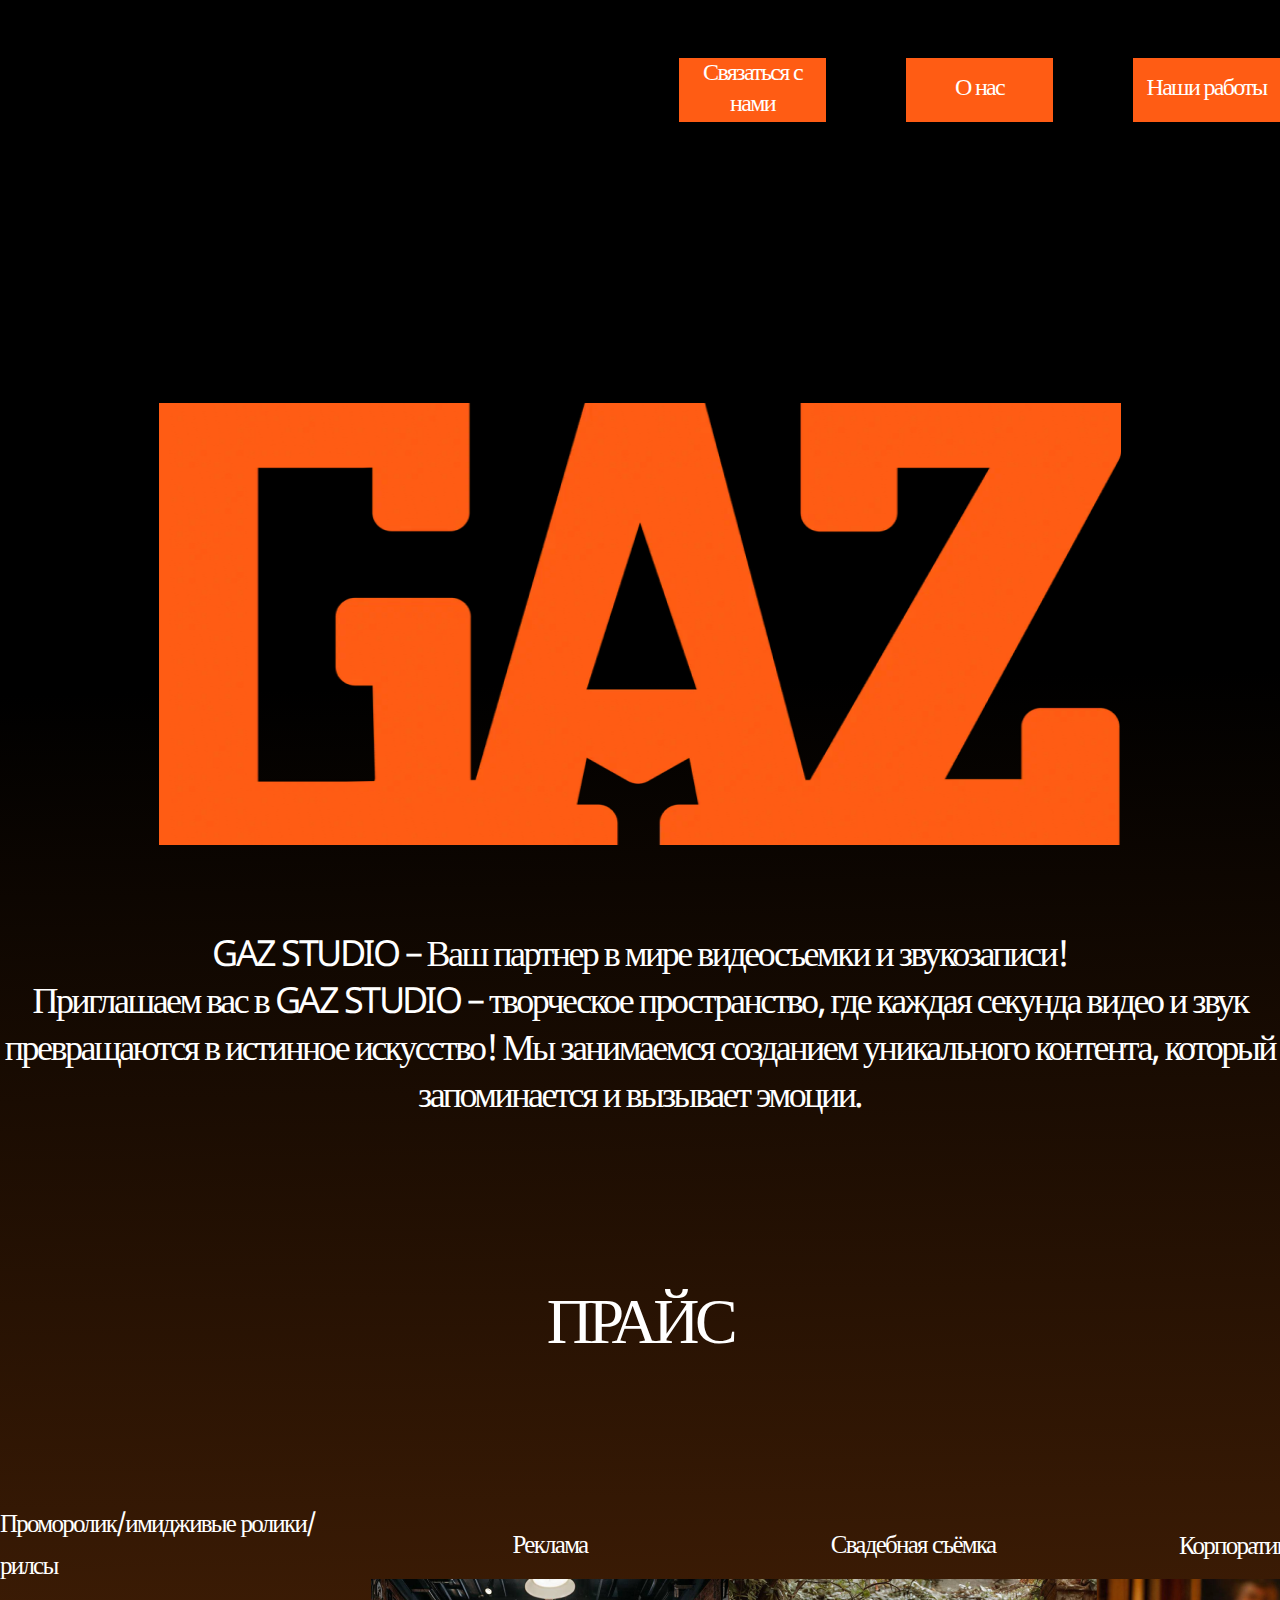
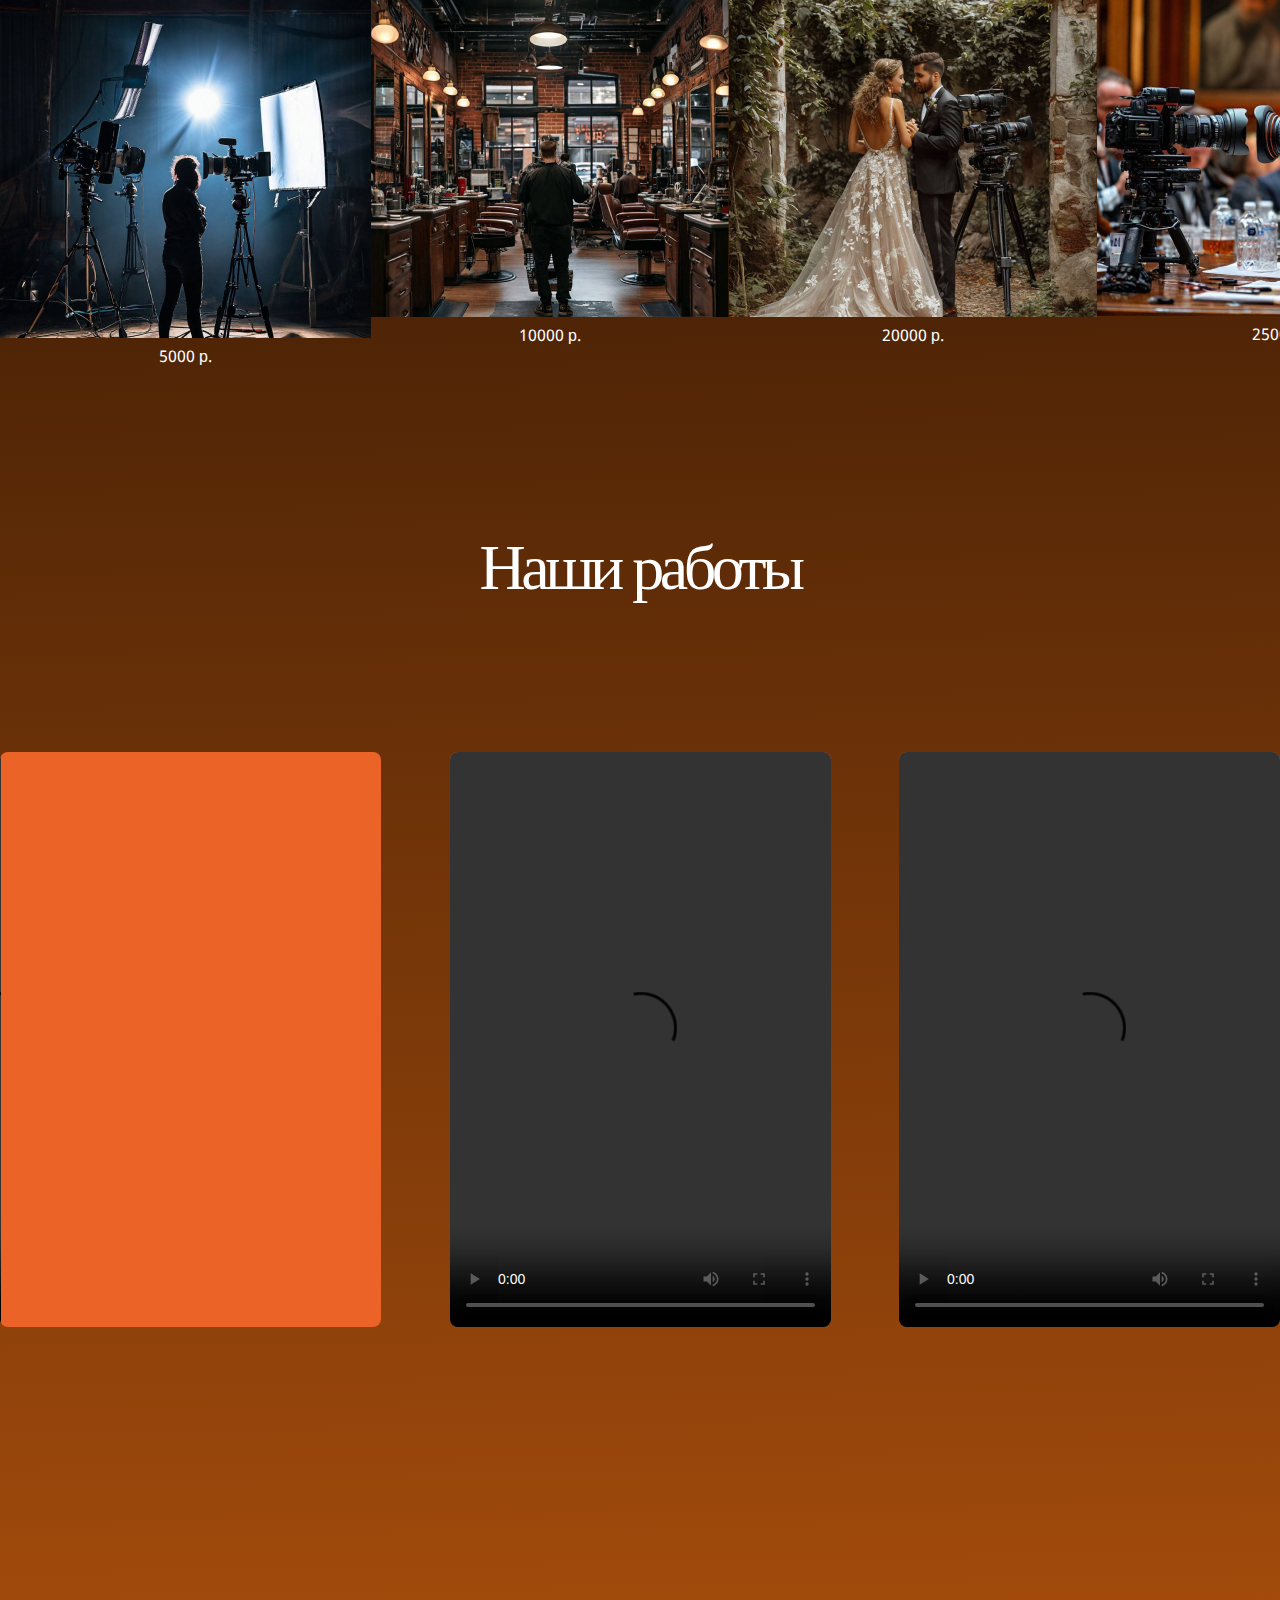
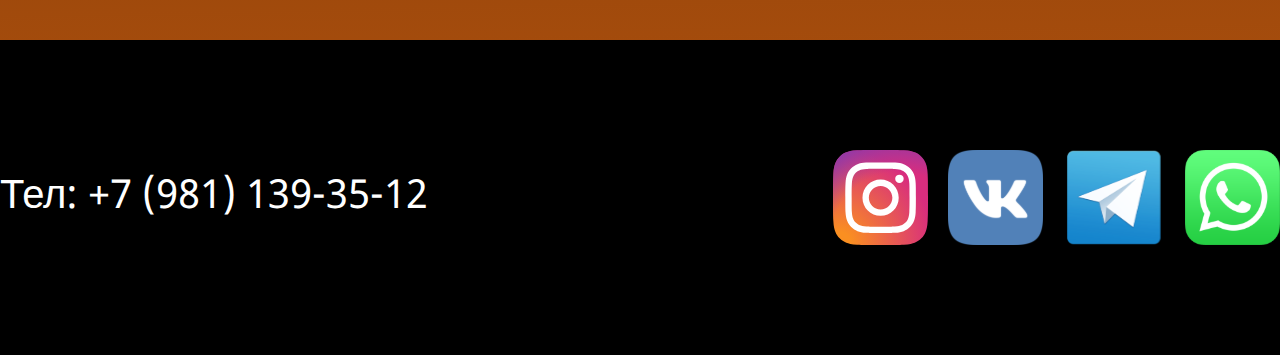
==== index.html @ 643e72e3 "addy" ====
<!DOCTYPE html>
<html lang="ru">
<head>
    <meta charset="UTF-8">
    <meta name="viewport" content="width=device-width, initial-scale=1.0">
    <link rel="stylesheet" href="style.css">
    <title>GAZ STUDIO</title>
</head>
<body>
    <header class="header">
        <div class="header-container">
            <ul class="header-list">
                <li class="header-list-item"><a class="header-list-item-link"  href="#contact">Связаться
                    с нами</a>
                </li>
                <li class="header-list-item"><a  class="header-list-item-link"  href="about.html">О нас</a>
                </li>
                <li class="header-list-item"><a   class="header-list-item-link" href="#our-works">Наши работы</a>
                </li>
                    
            </ul>
            
                    <div class="header-hero">
                        <img class="logo" src="image/logo.png" alt="logo">
                    </div>
                    <div class="header-hero-text">
                        <p>GAZ STUDIO – Ваш партнер в мире видеосъемки и звукозаписи! <br>
                            Приглашаем вас в GAZ STUDIO – творческое пространство, где каждая секунда видео и звук превращаются в истинное искусство! Мы занимаемся созданием уникального контента, который запоминается и вызывает эмоции.</p>
                    </div>
                  
                
            
        </div>
    </header>

    <main class="main">
        <section class="section-price">
                <div class="container">
                <div class="section-heading">ПРАЙС</div>
                <ul class="price-list">
                    <li class="price-item">
                       <a href="">
                        <div class="price-desc">
                            <p>Проморолик/имидживые ролики/рилсы</p>
                        </div>
                        <img class="price-logo" src="image/pricefirst.png" alt="">
                        <div class="price-price">5000 р.</div>
                       </a>
                    </li>
                    <li class="price-item">
                       <a href="">
                        <div class="price-desc">
                            <p>Реклама

                            </p>
                        </div>
                        <img class="price-logo" src="image/image 3.png" alt="">
                        <div class="price-price">10000 р.</div>
                       </a>
                    </li>
                    <li class="price-item">
                        <a href="">
                            <div class="price-desc">
                                <p>Свадебная съёмка</p>
                            </div>
                            <img class="price-logo" src="image/image 4.png" alt="">
                            <div class="price-price">20000 р.</div>
                        </a>
                    </li>
                    <li class="price-item">
                      <a class="price-item-link" href="">
                        <div class="price-desc">
                            <p>Корпоративная съёмка</p>
                        </div>
                        <img class="price-logo" src="image/image 5.png" alt="">
                        <div class="price-price">25000 р.</div>
                      </a>
                    </li>
                </ul>
            </div>
     </section>
     <section id="our-works" class="section-works">
        <div class="container">
            <div class="section-heading">
                Наши работы
            </div>
            <ul class="videos-list">
                <li class="videos-item">
                     <video 
           
           controls="controls">
        <source class="t" src="videos/IMG_1974.MP4"

                type="video/mp4" />
                </li>
                <li class="videos-item">
                     <video width="500px" 
           height="400px" 
           controls="controls">
        <source src="videos/IMG_6951.mp4"

                type="video/mp4" />
                </li>
                <li class="videos-item">
                     <video width="500px" 
           height="400px" 
           controls="controls">
        <source src=
"videos/IMG_9829.mp4" 
                type="video/mp4" />
                </li>
             
             
            </ul>
        </div>
     </section>
    </main>
    
    <footer id="contact" class="footer">
        <div class="container">
            <ul class="footer-list">
                <li class="footer-item number">
                    <a  href="Тел: +7 (981) 139-35-12">Тел: +7 (981) 139-35-12</a>
                    
                </li>
                <li class="footer-item socials">
                  <a  href="#">
                    <img class="insta" src="image/socials/socials-insta.svg" alt="">
                </a>
               </li>
               <li class="footer-item socials">
                <a href="#">
                  <img src="image/socials/socials-vk.svg" alt="">
              </a>
             </li>
             <li class="footer-item socials">
                <a href="#">
                  <img src="image/socials/socials-tg.svg" alt="">
              </a>
             </li>
             <li class="footer-item socials">
                <a href="#">
                  <img src="image/socials/socials-whatsup.svg" alt="">
              </a>
             </li>
            </ul>
        </div>
    </footer>
</body>
</html>
---- style.css ----
@font-face {
    font-family:'Noto Sans Devanagari' ;
    src: url(/fonts/NotoSansDevanagari-Regular.ttf);
}



*{
    margin: 0;
    padding: 0;
    box-sizing: border-box;
}

body{background: linear-gradient(178.92deg, #000000 19.40%, #FE7513 130.49%);
    background-size: cover ;
    background-repeat: no-repeat;
    font-family: 'Noto Sans Devanagari',sans-serif ;
}

.container{
    max-width: 1838px;
    margin: 0 auto;
}

.header-container{
    
    max-width: 1838px;
    margin: 0 auto;
  
    
}

ul,li,a{
    list-style: none;
    text-decoration: none;
    color: white;
}

.header-list{
    display: flex;
    justify-content: end;
    
    

    
}

img{
    display: block;
}

.header{
    
    
  
    
    
    
}

.header-hero{
    margin-top: 223px;
}

.header-list-item-link {
    color:white;
    
    
}

.header-list-item:hover{
    background: #a73c0e;
}

.header-list-item{
   
    margin: 58px 0;
    background: #FF5C14;
  height: 64px;
    font-family: Noto Sans Devanagari;
font-size: 24px;
font-weight: 400;
line-height: 31.3px;
letter-spacing: -0.07em;
text-align: center;
width: 147px;

align-items: center;
display: flex;
justify-content: center;


}

.header-list-item:not(:last-child){
    margin-right: 80px;
}

.logo{
    width: 962px;height: 442px;
}

.header-hero{
    display: flex;justify-content: center;
}

.header-hero-text{
    margin-top: 90px;
    font-family: Noto Sans Devanagari;
font-size: 36px;
font-weight: 400;
line-height: 46.94px;
letter-spacing: -0.07em;
text-align: center;
color: white;

}

.section-heading{
    padding-top: 163px;
    color: white;
    display: flex;justify-content: center;
    font-family: Noto Sans Devanagari;
font-size: 64px;
font-weight: 400;
line-height: 83.46px;
letter-spacing: -0.07em;
text-align: center;
margin-bottom: 239px;

}

.section-price{
   
    color: white;
  
}


.price-item{
    align-items: center;
    

    
  
}

.price-price{
display: flex;
justify-content: center;

margin-top: 10px;
}
.price-desc{
    font-family: Noto Sans Devanagari;
    font-size: 25px;
    font-weight: 400;
    line-height: 41.73px;
    letter-spacing: -0.07em;
  display: flex;
  padding-bottom: 10px;
justify-content: center;


}

.price-img{
    width: 371px;
    height: 338px;
    
}

.price-list{
   display: flex;
   justify-content: space-between;
   align-items: center;
}

.price-item-link:not(:last-child){
    margin-right: 10px;
}


.videos-list{
    display: flex;
    justify-content: space-between;
    margin-bottom: 163px;
    flex-wrap: wrap;
}

video{
  margin-bottom: 150px;
    
   
    align-items: center;
    justify-content: center;
    display: flex;
}

.footer{
    background: #000;
    height: 315px;
   
    
    
    
   
   
}



.footer-list{
    display: flex;
    align-items: center;

padding-top: 110px;

   
    
    
}

.number{
    margin-right: auto;
    font-size: 40px;
}

.socials{
  
    align-items: center;
    
    display: flex;
}

.socials:not(:last-child){
    margin-right: 20px;
}

.insta{
    width: 95px;
    height: 95px;
} 


.section-about{
   color: white;
   
   display: flex; 
}

video{
    width: 381px;
    height: 575px;
    background: #ec6328;
    border-radius: 8px;
    object-fit: cover;
   
}

.section-heading{
    margin-bottom: 137px;
}

.about-text{
    font-size: 40px;
    max-width: 645px;
    margin-right: 150px;
}

.section-img{
   
   display: flex;
   flex-wrap: wrap;
    
    
    
}

.si{
    display: flex;
    width: 347px;
    margin-right: 15px;
    margin-bottom: 30px;
}

.section-about-us{
    
}

.logo-center{
    display: flex;
    justify-content: center;
    margin-top: 157px;
    margin-bottom: 190px;
}

.logo-center img{
    width: 346px;
    height: 151px;
}

    


/* .about-column p{
    width: 645px;
 
font-size: 40px;
font-weight: 400;
line-height: 46.08px;
display: flex;
margin-right: 90px;


}

.about-column{
    display: flex;
}

.about-img{

    display: flex;
    justify-content: center;
}

 .logo-outro{
    
    width: 346px;
    height: 151px;
} 

.about-works{
    display: flex;
    flex-wrap: wrap;
}

.work-img{
    width: 347px;
    height: 505px;
    margin-right: 10px;
} */
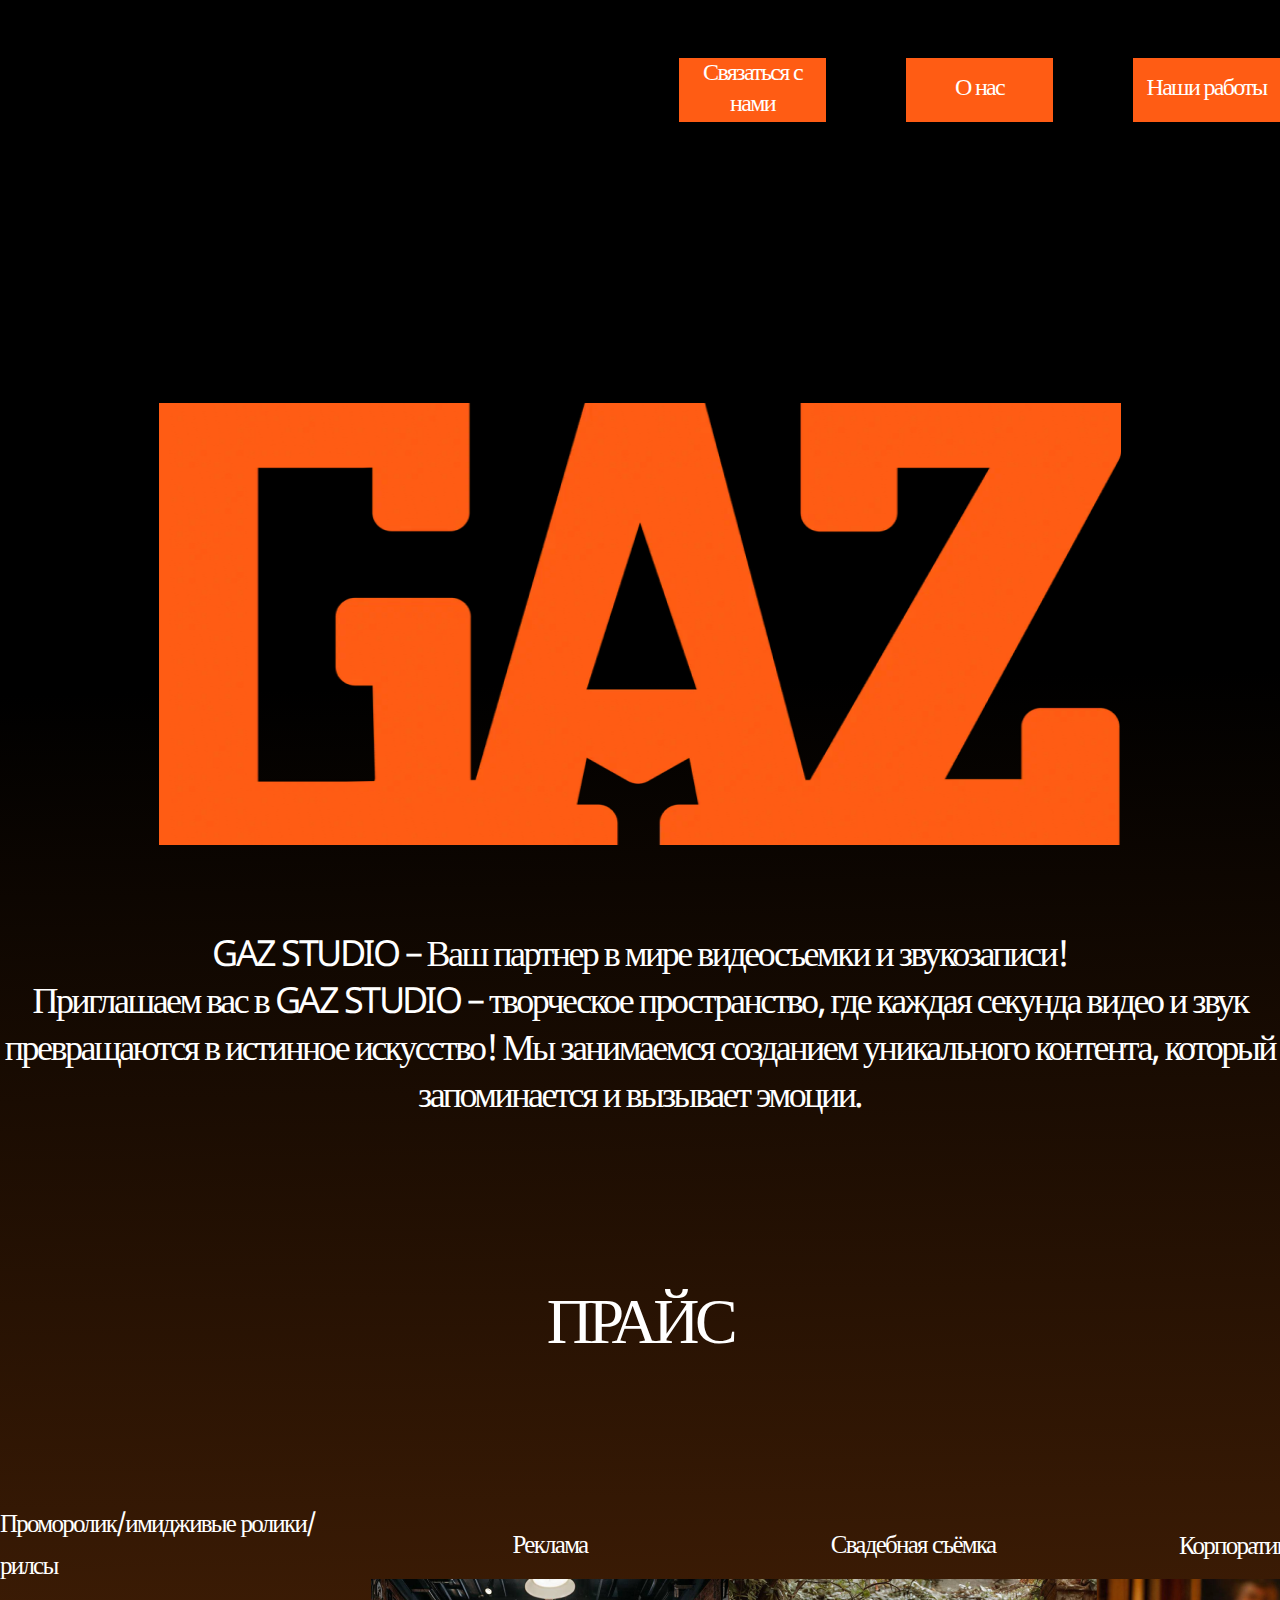
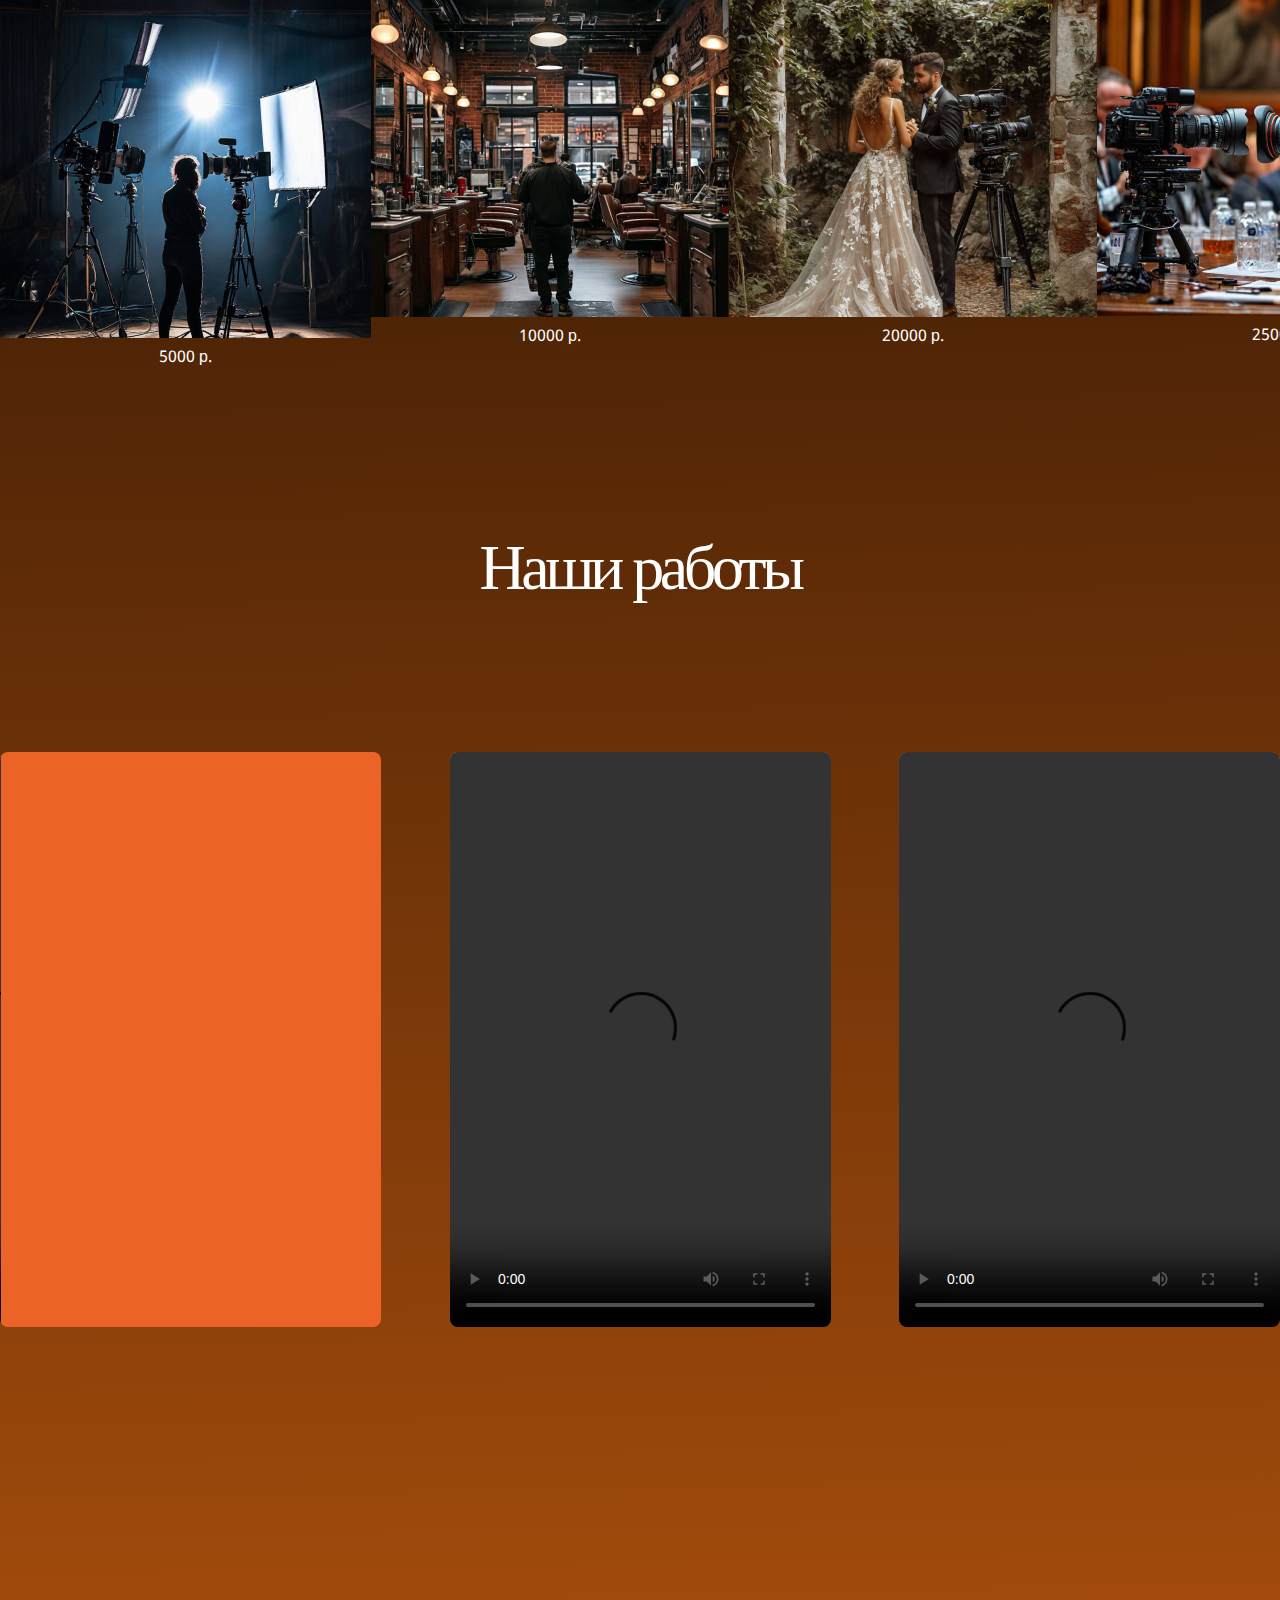
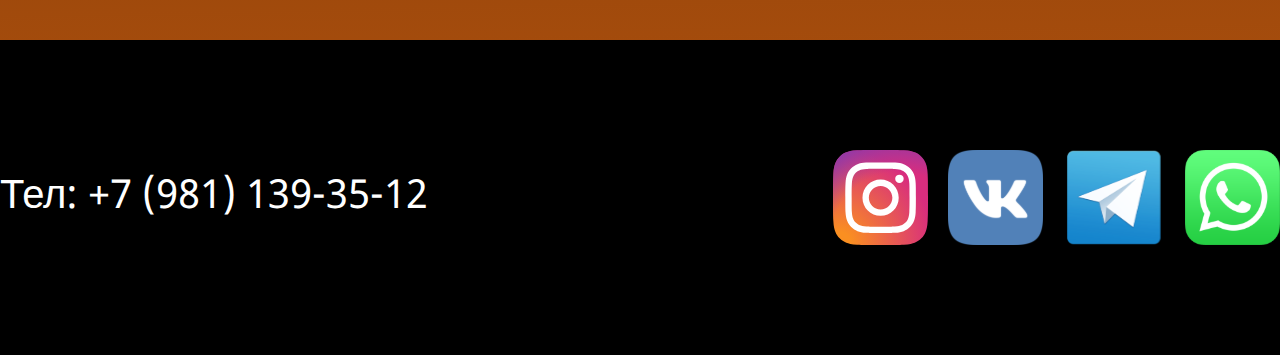
==== commit e4f34dc2: "adtrfd" ====
--- a/index.html
+++ b/index.html
@@ -124,17 +124,17 @@
                     
                 </li>
                 <li class="footer-item socials">
-                  <a  href="#">
+                  <a  href="https://www.instagram.com/reel/C6bmLRVulYT/?igsh=MWFjM2R2YmJzY2xibg==">
                     <img class="insta" src="image/socials/socials-insta.svg" alt="">
                 </a>
                </li>
                <li class="footer-item socials">
-                <a href="#">
+                <a href="https://vk.com/gaz_brand ">
                   <img src="image/socials/socials-vk.svg" alt="">
               </a>
              </li>
              <li class="footer-item socials">
-                <a href="#">
+                <a href="https://t.me/gaz_ruspb">
                   <img src="image/socials/socials-tg.svg" alt="">
               </a>
              </li>
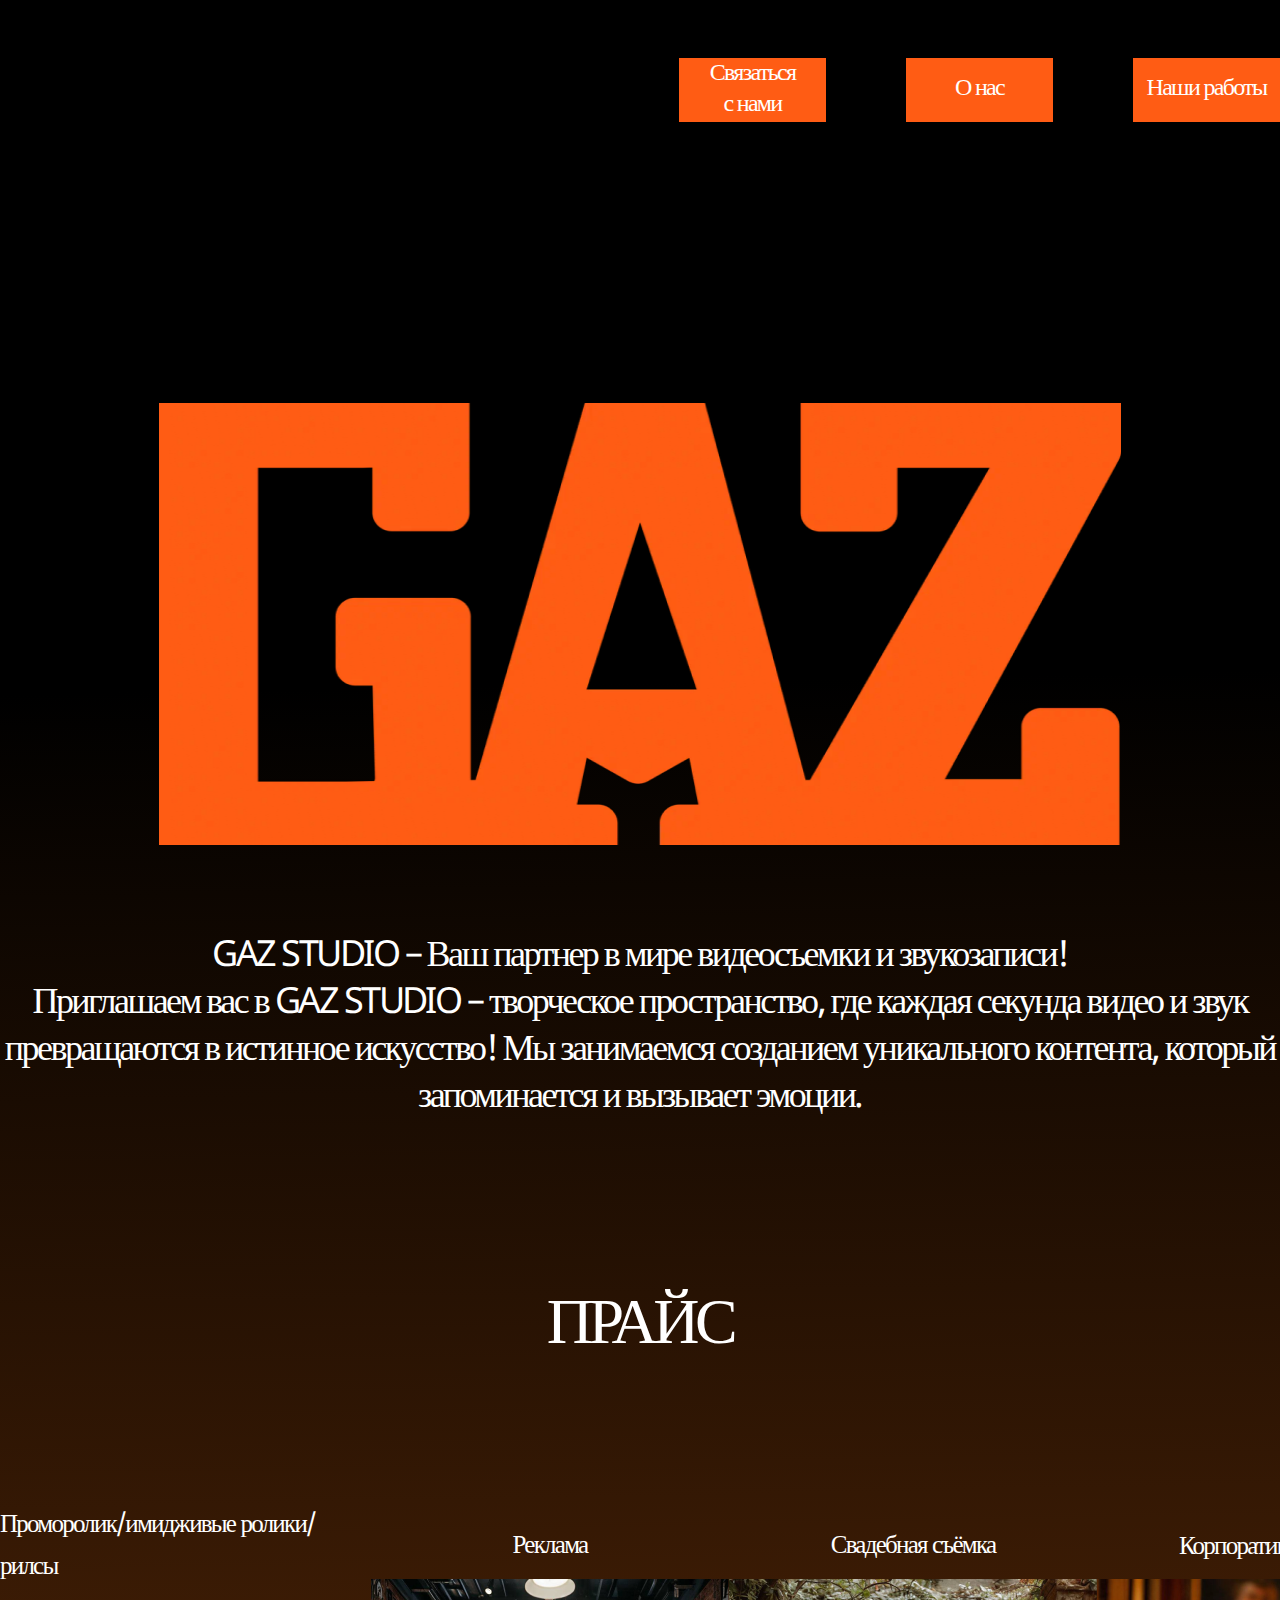
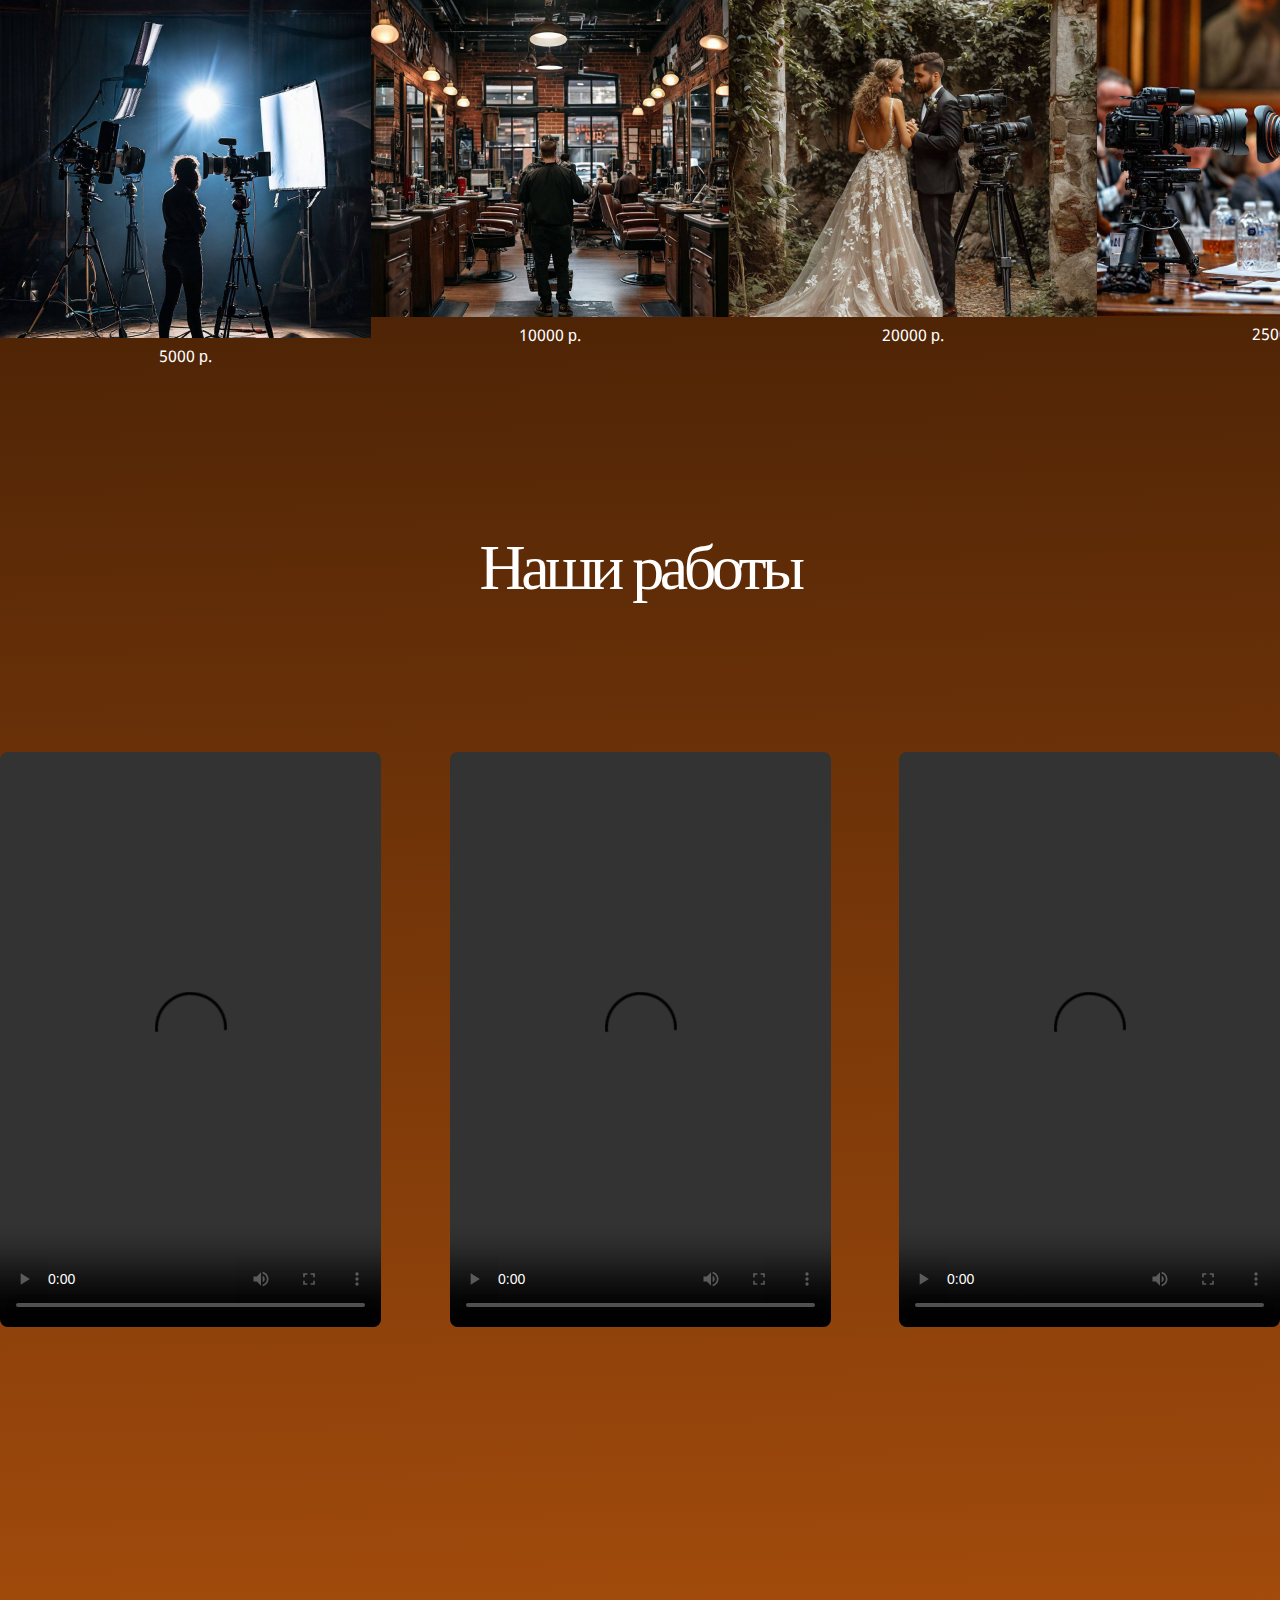
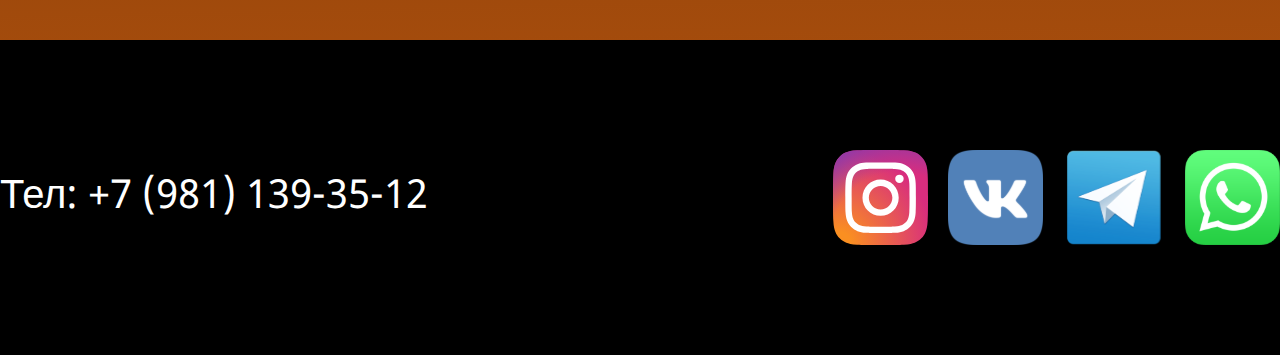
==== commit c18c00be: "add modile" ====
--- a/index.html
+++ b/index.html
@@ -10,7 +10,7 @@
     <header class="header">
         <div class="header-container">
             <ul class="header-list">
-                <li class="header-list-item"><a class="header-list-item-link"  href="#contact">Связаться
+                <li class="header-list-item"><a class="header-list-item-link"  href="#contact">Связаться <br>
                     с нами</a>
                 </li>
                 <li class="header-list-item"><a  class="header-list-item-link"  href="about.html">О нас</a>
--- a/style.css
+++ b/style.css
@@ -1,346 +1,356 @@
-@font-face {
-    font-family:'Noto Sans Devanagari' ;
-    src: url(/fonts/NotoSansDevanagari-Regular.ttf);
-}
-
-
-
-*{
-    margin: 0;
-    padding: 0;
-    box-sizing: border-box;
-}
-
-body{background: linear-gradient(178.92deg, #000000 19.40%, #FE7513 130.49%);
-    background-size: cover ;
-    background-repeat: no-repeat;
-    font-family: 'Noto Sans Devanagari',sans-serif ;
-}
-
-.container{
-    max-width: 1838px;
-    margin: 0 auto;
-}
-
-.header-container{
-    
-    max-width: 1838px;
-    margin: 0 auto;
-  
-    
-}
-
-ul,li,a{
-    list-style: none;
-    text-decoration: none;
-    color: white;
-}
-
-.header-list{
-    display: flex;
-    justify-content: end;
-    
-    
-
-    
-}
-
-img{
-    display: block;
-}
-
-.header{
-    
-    
-  
-    
-    
-    
-}
-
-.header-hero{
-    margin-top: 223px;
-}
-
-.header-list-item-link {
-    color:white;
-    
-    
-}
-
-.header-list-item:hover{
-    background: #a73c0e;
-}
-
-.header-list-item{
-   
-    margin: 58px 0;
-    background: #FF5C14;
-  height: 64px;
-    font-family: Noto Sans Devanagari;
-font-size: 24px;
-font-weight: 400;
-line-height: 31.3px;
-letter-spacing: -0.07em;
-text-align: center;
-width: 147px;
-
-align-items: center;
-display: flex;
-justify-content: center;
-
-
-}
-
-.header-list-item:not(:last-child){
-    margin-right: 80px;
-}
-
-.logo{
-    width: 962px;height: 442px;
-}
-
-.header-hero{
-    display: flex;justify-content: center;
-}
-
-.header-hero-text{
-    margin-top: 90px;
-    font-family: Noto Sans Devanagari;
-font-size: 36px;
-font-weight: 400;
-line-height: 46.94px;
-letter-spacing: -0.07em;
-text-align: center;
-color: white;
-
-}
-
-.section-heading{
-    padding-top: 163px;
-    color: white;
-    display: flex;justify-content: center;
-    font-family: Noto Sans Devanagari;
-font-size: 64px;
-font-weight: 400;
-line-height: 83.46px;
-letter-spacing: -0.07em;
-text-align: center;
-margin-bottom: 239px;
-
-}
-
-.section-price{
-   
-    color: white;
-  
-}
-
-
-.price-item{
-    align-items: center;
-    
-
-    
-  
-}
-
-.price-price{
-display: flex;
-justify-content: center;
-
-margin-top: 10px;
-}
-.price-desc{
-    font-family: Noto Sans Devanagari;
-    font-size: 25px;
-    font-weight: 400;
-    line-height: 41.73px;
-    letter-spacing: -0.07em;
-  display: flex;
-  padding-bottom: 10px;
-justify-content: center;
-
-
-}
-
-.price-img{
-    width: 371px;
-    height: 338px;
-    
-}
-
-.price-list{
-   display: flex;
-   justify-content: space-between;
-   align-items: center;
-}
-
-.price-item-link:not(:last-child){
-    margin-right: 10px;
-}
-
-
-.videos-list{
-    display: flex;
-    justify-content: space-between;
-    margin-bottom: 163px;
-    flex-wrap: wrap;
-}
-
-video{
-  margin-bottom: 150px;
-    
-   
-    align-items: center;
-    justify-content: center;
-    display: flex;
-}
-
-.footer{
-    background: #000;
-    height: 315px;
-   
-    
-    
-    
-   
-   
-}
-
-
-
-.footer-list{
-    display: flex;
-    align-items: center;
-
-padding-top: 110px;
-
-   
-    
-    
-}
-
-.number{
-    margin-right: auto;
-    font-size: 40px;
-}
-
-.socials{
-  
-    align-items: center;
-    
-    display: flex;
-}
-
-.socials:not(:last-child){
-    margin-right: 20px;
-}
-
-.insta{
-    width: 95px;
-    height: 95px;
-} 
-
-
-.section-about{
-   color: white;
-   
-   display: flex; 
-}
-
-video{
-    width: 381px;
-    height: 575px;
-    background: #ec6328;
-    border-radius: 8px;
-    object-fit: cover;
-   
-}
-
-.section-heading{
-    margin-bottom: 137px;
-}
-
-.about-text{
-    font-size: 40px;
-    max-width: 645px;
-    margin-right: 150px;
-}
-
-.section-img{
-   
-   display: flex;
-   flex-wrap: wrap;
-    
-    
-    
-}
-
-.si{
-    display: flex;
-    width: 347px;
-    margin-right: 15px;
-    margin-bottom: 30px;
-}
-
-.section-about-us{
-    
-}
-
-.logo-center{
-    display: flex;
-    justify-content: center;
-    margin-top: 157px;
-    margin-bottom: 190px;
-}
-
-.logo-center img{
-    width: 346px;
-    height: 151px;
-}
-
-    
-
-
-/* .about-column p{
-    width: 645px;
- 
-font-size: 40px;
-font-weight: 400;
-line-height: 46.08px;
-display: flex;
-margin-right: 90px;
-
-
-}
-
-.about-column{
-    display: flex;
-}
-
-.about-img{
-
-    display: flex;
-    justify-content: center;
-}
-
- .logo-outro{
-    
-    width: 346px;
-    height: 151px;
-} 
-
-.about-works{
-    display: flex;
-    flex-wrap: wrap;
-}
-
-.work-img{
-    width: 347px;
-    height: 505px;
-    margin-right: 10px;
-} */
-
-
-
+@font-face {
+    font-family:'Noto Sans Devanagari' ;
+    src: url(/fonts/NotoSansDevanagari-Regular.ttf);
+}
+
+
+
+*{
+    margin: 0;
+    padding: 0;
+    box-sizing: border-box;
+}
+
+body{background: linear-gradient(178.92deg, #000000 19.40%, #FE7513 130.49%);
+    background-size: cover ;
+    background-repeat: no-repeat;
+    font-family: 'Noto Sans Devanagari',sans-serif ;
+}
+
+.container{
+    max-width: 1838px;
+    margin: 0 auto;
+}
+
+.header-container{
+    
+    max-width: 1838px;
+    margin: 0 auto;
+  
+    
+}
+
+ul,li,a{
+    list-style: none;
+    text-decoration: none;
+    color: white;
+}
+
+.header-list{
+    display: flex;
+    justify-content: end;
+    
+    
+
+    
+}
+
+img{
+    display: block;
+}
+
+.header{
+    
+    
+  
+    
+    
+    
+}
+
+.header-hero{
+    margin-top: 223px;
+}
+
+.header-list-item-link {
+    color:white;
+    
+    
+}
+
+.header-list-item:hover{
+    background: #a73c0e;
+}
+
+.header-list-item{
+   
+    margin: 58px 0;
+    background: #FF5C14;
+  height: 64px;
+    font-family: Noto Sans Devanagari;
+font-size: 24px;
+font-weight: 400;
+line-height: 31.3px;
+letter-spacing: -0.07em;
+text-align: center;
+width: 147px;
+
+align-items: center;
+display: flex;
+justify-content: center;
+
+
+}
+
+.header-list-item:not(:last-child){
+    margin-right: 80px;
+}
+
+.logo{
+    width: 962px;height: 442px;
+}
+
+.header-hero{
+    display: flex;justify-content: center;
+}
+
+.header-hero-text{
+    margin-top: 90px;
+    font-family: Noto Sans Devanagari;
+font-size: 36px;
+font-weight: 400;
+line-height: 46.94px;
+letter-spacing: -0.07em;
+text-align: center;
+color: white;
+
+}
+
+.section-heading{
+    padding-top: 163px;
+    color: white;
+    display: flex;justify-content: center;
+    font-family: Noto Sans Devanagari;
+font-size: 64px;
+font-weight: 400;
+line-height: 83.46px;
+letter-spacing: -0.07em;
+text-align: center;
+margin-bottom: 239px;
+
+}
+
+.section-price{
+   
+    color: white;
+  
+}
+
+
+.price-item{
+    align-items: center;
+    
+
+    
+  
+}
+
+.price-price{
+display: flex;
+justify-content: center;
+
+margin-top: 10px;
+}
+.price-desc{
+    font-family: Noto Sans Devanagari;
+    font-size: 25px;
+    font-weight: 400;
+    line-height: 41.73px;
+    letter-spacing: -0.07em;
+  display: flex;
+  padding-bottom: 10px;
+justify-content: center;
+
+
+}
+
+.price-img{
+    width: 371px;
+    height: 338px;
+    
+}
+
+.price-list{
+   display: flex;
+   justify-content: space-between;
+   align-items: center;
+}
+
+.price-item-link:not(:last-child){
+    margin-right: 10px;
+}
+
+
+.videos-list{
+    display: flex;
+    justify-content: space-between;
+    margin-bottom: 163px;
+    flex-wrap: wrap;
+}
+
+video{
+  margin-bottom: 150px;
+    
+   
+    align-items: center;
+    justify-content: center;
+    display: flex;
+}
+
+.footer{
+    background: #000;
+    height: 315px;
+   
+    
+    
+    
+   
+   
+}
+
+
+
+.footer-list{
+    display: flex;
+    align-items: center;
+
+padding-top: 110px;
+
+   
+    
+    
+}
+
+.number{
+    margin-right: auto;
+    font-size: 40px;
+}
+
+.socials{
+  
+    align-items: center;
+    
+    display: flex;
+}
+
+.socials:not(:last-child){
+    margin-right: 20px;
+}
+
+.insta{
+    width: 95px;
+    height: 95px;
+} 
+
+
+.section-about{
+   color: white;
+   
+   display: flex; 
+}
+
+video{
+    width: 381px;
+    height: 575px;
+   
+    border-radius: 8px;
+    object-fit: cover;
+   
+}
+
+.section-heading{
+    margin-bottom: 137px;
+}
+
+.about-text{
+    font-size: 40px;
+    max-width: 645px;
+    margin-right: 150px;
+}
+
+.section-img{
+   
+
+    
+   display: flex;
+   flex-wrap: wrap;
+   align-items: center;
+   justify-content: flex-end;
+}
+    
+
+
+.si{
+    display: flex;
+    width: 347px;
+    margin-right: 15px;
+    margin-bottom: 30px;
+}
+
+.section-about-us{
+    
+}
+
+.logo-center{
+    display: flex;
+    justify-content: center;
+    margin-top: 157px;
+    margin-bottom: 190px;
+}
+
+.logo-center img{
+    width: 346px;
+    height: 151px;
+    
+}
+
+
+
+
+
+
+
+@media (max-width: 380px) {
+
+    .logo{
+        max-width: 453px;
+        max-height: 200px;
+
+    }
+
+    .header-container{
+        padding: 0;
+       max-width: 375px;
+    }
+    .container{
+        max-width: 355px;
+        margin: 0 30px;
+        
+        
+    }
+
+    .price-list{
+        flex-direction: column;
+    }
+
+    .header-list-item:not(:last-child){
+        margin-right: 0;
+    }
+
+    .header-list-item-link {
+        padding: 0 10px;
+    }
+    .header-list-item {
+        margin: 0;
+        font-size: 18px;
+    }
+    .price-desc{
+        text-align: center;
+    }
+
+    .section-heading{
+        margin-top: 137px;
+        padding: 0;
+
+    }
+}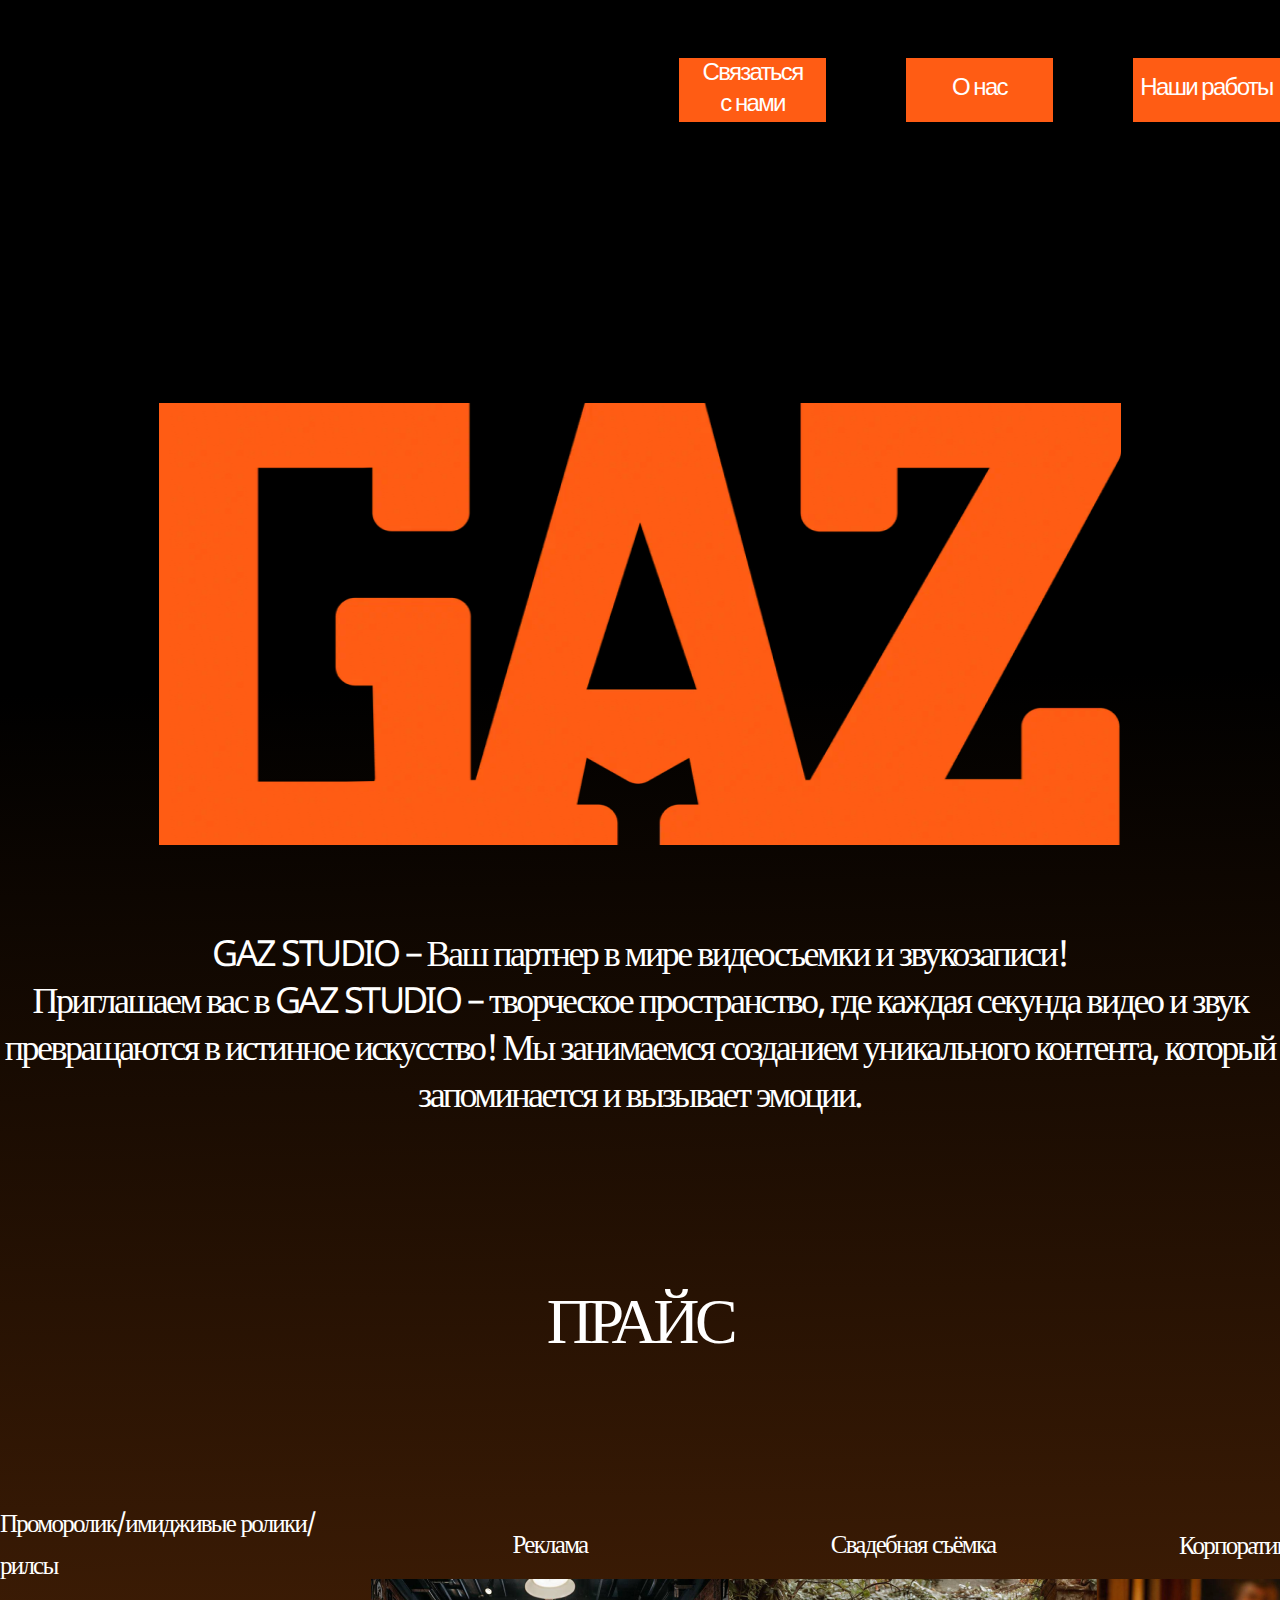
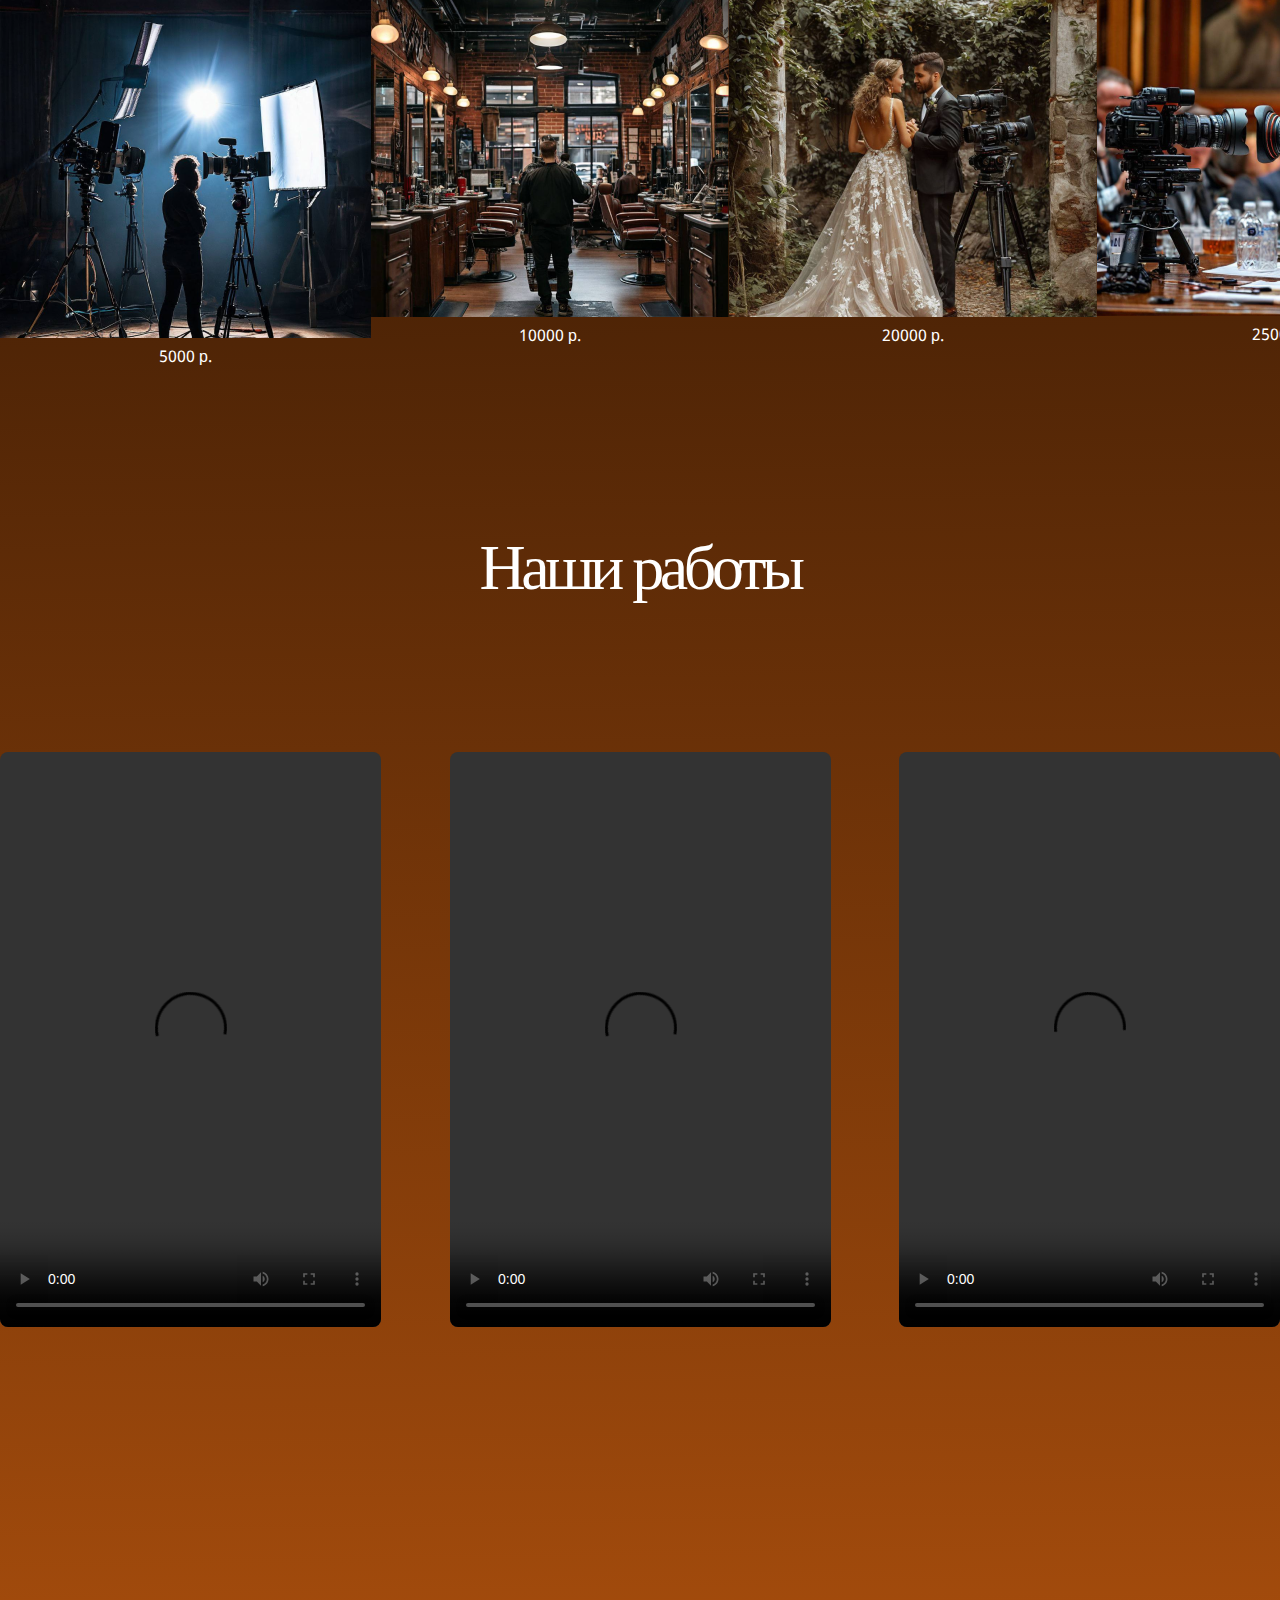
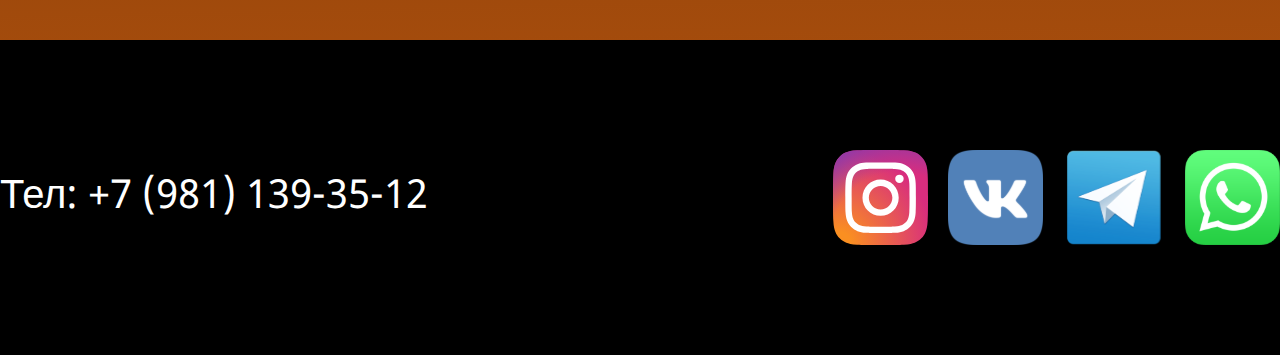
==== commit 4de40892: "add modile" ====
--- a/index.html
+++ b/index.html
@@ -125,7 +125,7 @@
                 </li>
                 <li class="footer-item socials">
                   <a  href="https://www.instagram.com/reel/C6bmLRVulYT/?igsh=MWFjM2R2YmJzY2xibg==">
-                    <img class="insta" src="image/socials/socials-insta.svg" alt="">
+                    <img width="1px" class="insta" src="image/socials/socials-insta.svg" alt="">
                 </a>
                </li>
                <li class="footer-item socials">
--- a/style.css
+++ b/style.css
@@ -77,7 +77,7 @@
     margin: 58px 0;
     background: #FF5C14;
   height: 64px;
-    font-family: Noto Sans Devanagari;
+  
 font-size: 24px;
 font-weight: 400;
 line-height: 31.3px;
@@ -199,7 +199,7 @@
 
 .footer{
     background: #000;
-    height: 315px;
+    
    
     
     
@@ -214,7 +214,8 @@
     display: flex;
     align-items: center;
 
-padding-top: 110px;
+    padding-top: 110px;
+    padding-bottom: 110px;
 
    
     
@@ -310,22 +311,48 @@
 
 
 
-@media (max-width: 380px) {
+@media (max-width: 451px) {
+    body{
+        letter-spacing: 0;
+
+    }
 
     .logo{
-        max-width: 453px;
-        max-height: 200px;
-
+        max-width: 550px;
+        max-height: 200px ;
+    }
+
+    .container{
+        max-width: 400px;
+        margin:0 30px ;
+        
+    }
+
+    .section-heading{
+        letter-spacing: 0px;
     }
 
     .header-container{
-        padding: 0;
-       max-width: 375px;
-    }
-    .container{
-        max-width: 355px;
-        margin: 0 30px;
-        
+        max-width: 414px;
+        padding: 0 ;
+        margin-top: 0;
+    }
+
+    .header-list-item:not(:last-child) {
+        margin-right: 0px;
+    }
+
+    .header-list-item{
+        margin: 0;
+        display: flex;
+        font-size: 18px;
+
+        line-height: 20px;
+        letter-spacing: 0;
+    }
+
+    .price-price{
+        max-width: 370px;
         
     }
 
@@ -333,24 +360,56 @@
         flex-direction: column;
     }
 
-    .header-list-item:not(:last-child){
+    .price-item{
+        text-align: center;
+    }
+
+    .price-logo{
+        border-radius: 8px;
+    }
+
+    .header-hero {
+    margin-top: 150px;
+    }
+
+    video{
+        max-width: 350px;
+        margin-bottom: 50px;
+    }
+
+    .footer-item{
+
+    }
+    
+    .socials{}
+        
+
+    .number{
+        font-size: 20px;
+        margin-right: 40px;
+        margin-left: 40px;
+        gap: 30px;
+        text-align: center;
+    }
+
+    .footer-list{
+        display: flex;
+        align-items: center;
+        padding-top: 110px;
+        padding-bottom: 110px;
+        justify-content: space-evenly;
+        flex-wrap: wrap;
+    }
+
+
+
+    .socials{
         margin-right: 0;
-    }
-
-    .header-list-item-link {
-        padding: 0 10px;
-    }
-    .header-list-item {
-        margin: 0;
-        font-size: 18px;
-    }
-    .price-desc{
-        text-align: center;
-    }
-
-    .section-heading{
-        margin-top: 137px;
-        padding: 0;
-
-    }
+        margin-top: 40px;
+    }
+    
+
+    
+
+    
 }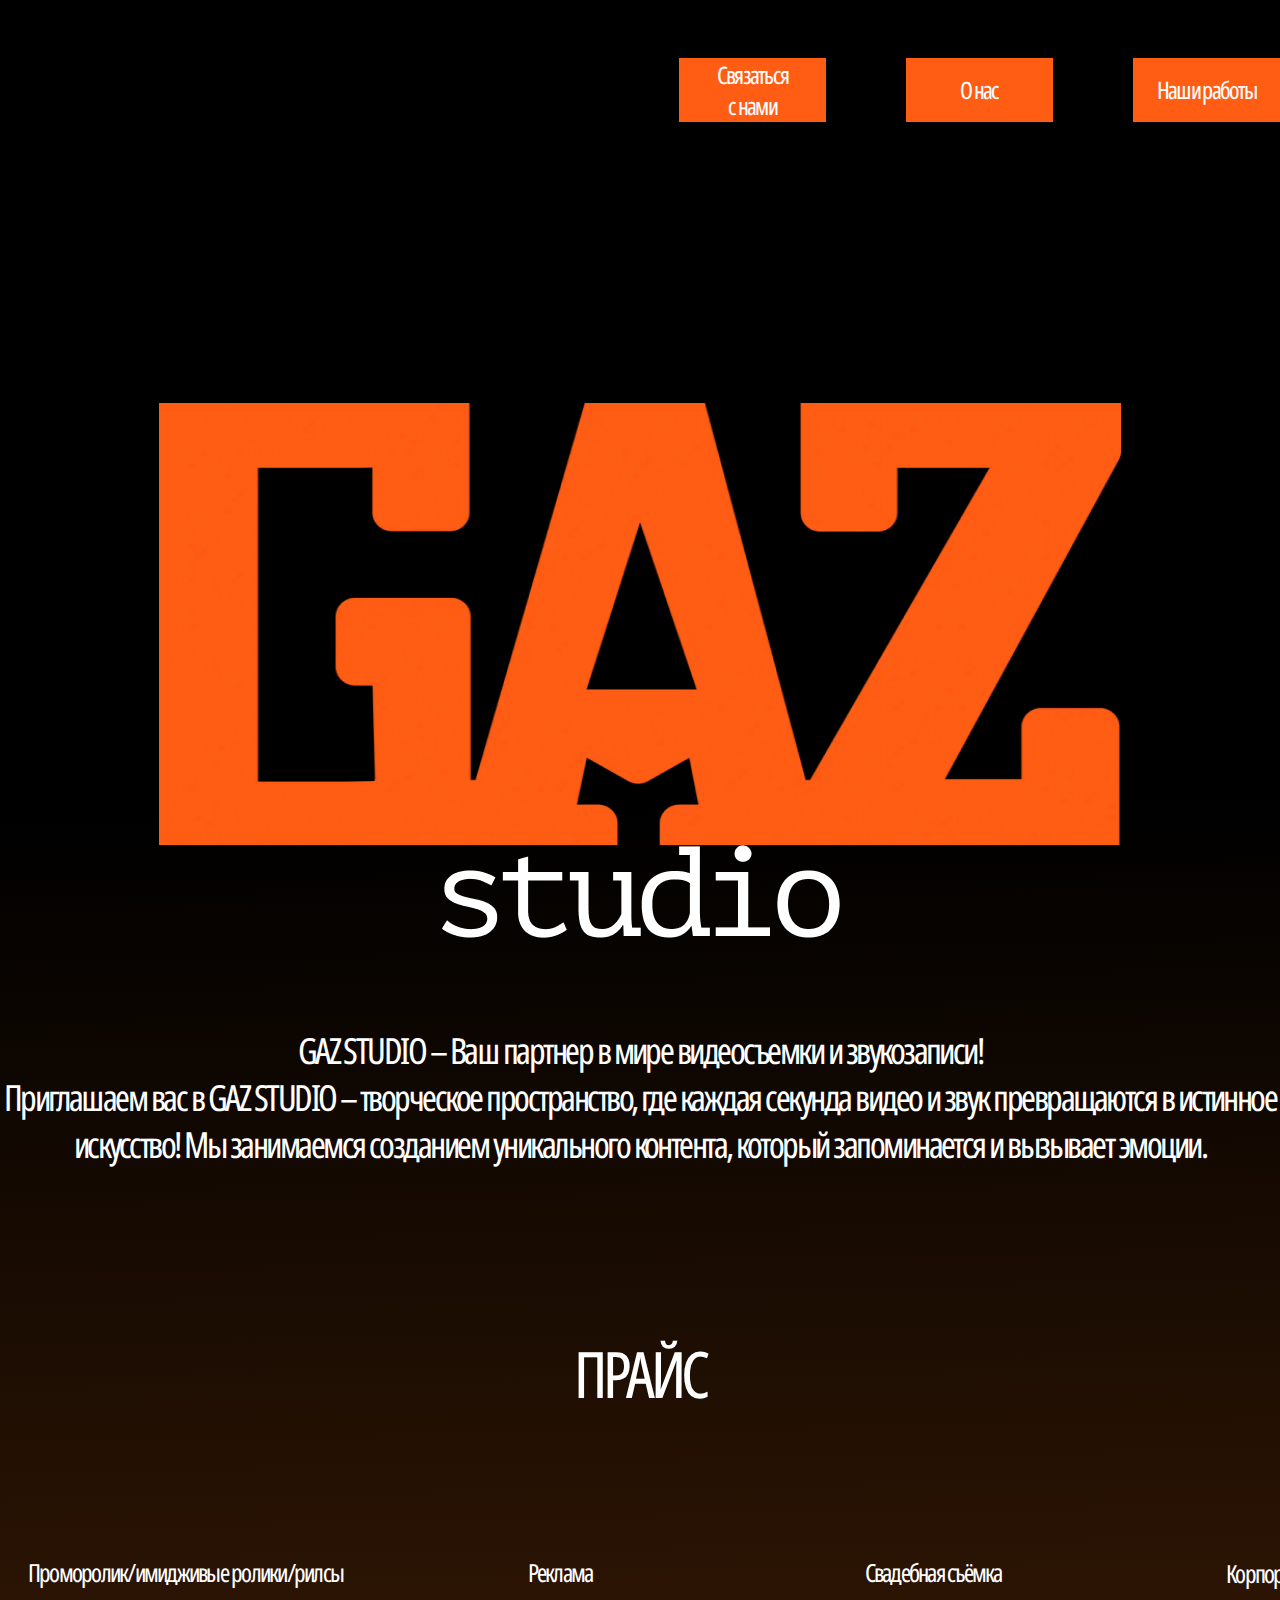
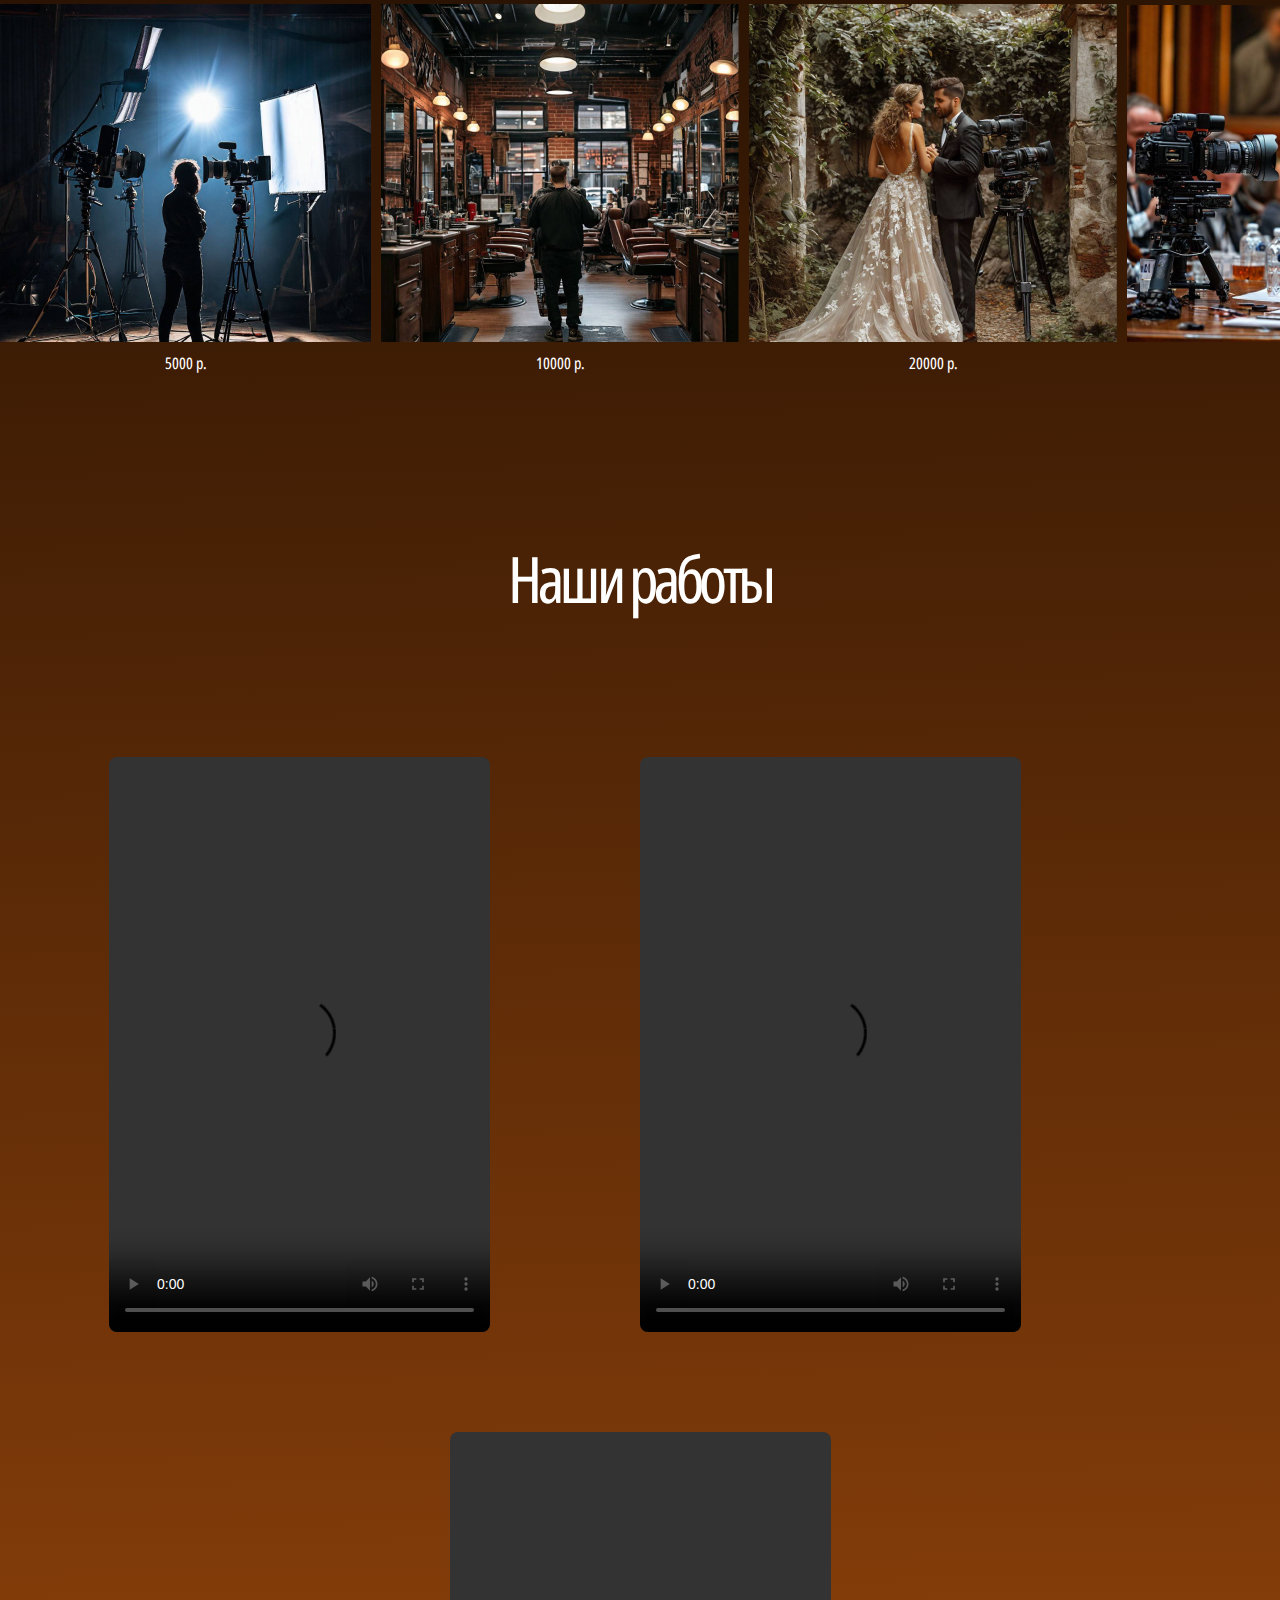
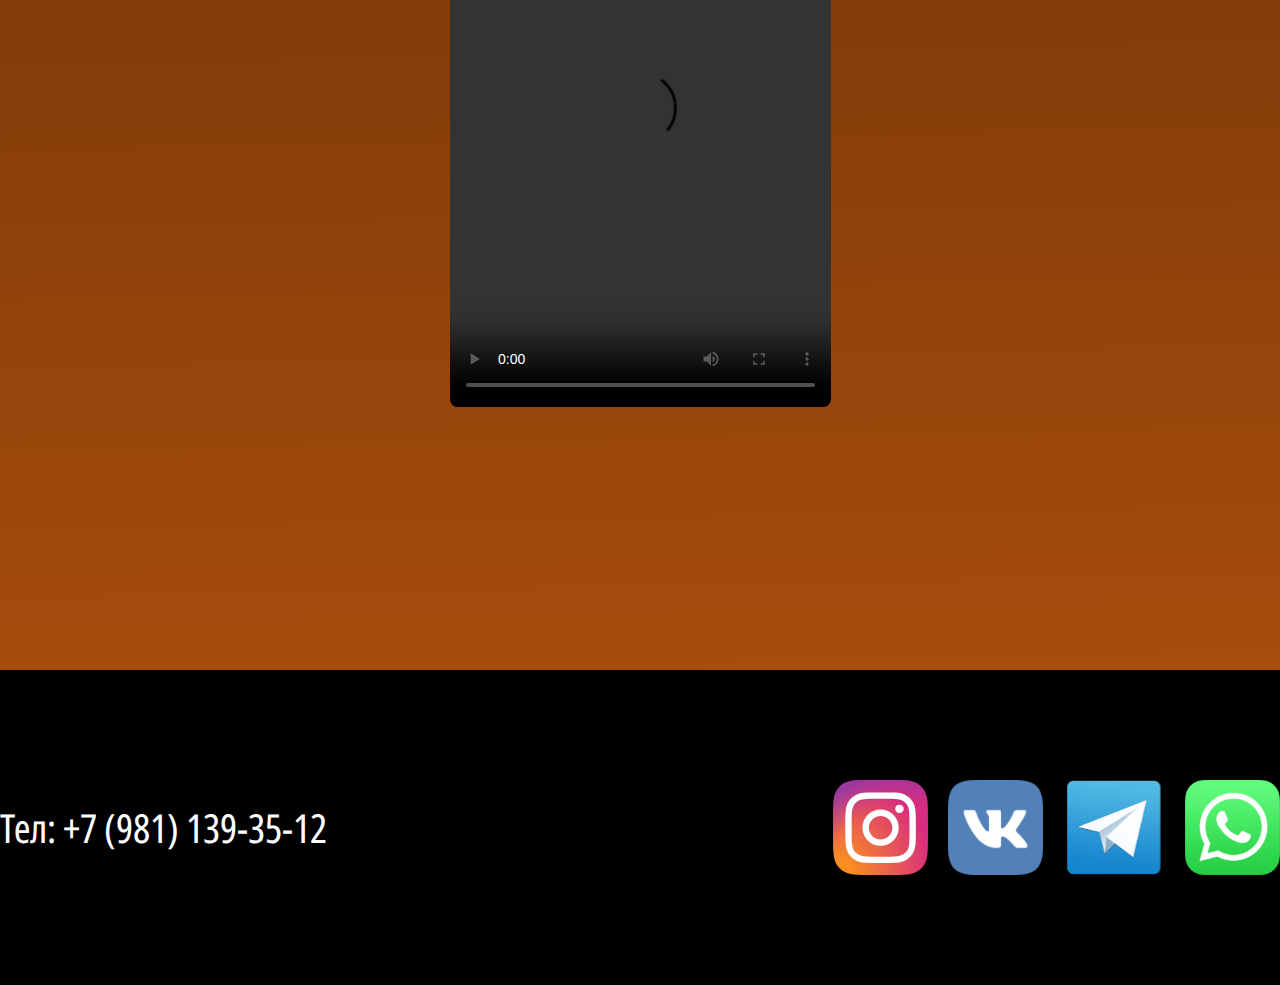
==== commit 9ffecc64: "add modile 3" ====
--- a/index.html
+++ b/index.html
@@ -22,6 +22,10 @@
             
                     <div class="header-hero">
                         <img class="logo" src="image/logo.png" alt="logo">
+                    
+                    </div>
+                    <div class="heading-hero-studio">
+                        <img class="studio" src="/image/studio.png" alt="">
                     </div>
                     <div class="header-hero-text">
                         <p>GAZ STUDIO – Ваш партнер в мире видеосъемки и звукозаписи! <br>
--- a/style.css
+++ b/style.css
@@ -1,7 +1,10 @@
 @font-face {
-    font-family:'Noto Sans Devanagari' ;
-    src: url(/fonts/NotoSansDevanagari-Regular.ttf);
-}
+    font-family:"Noto Sans" ;
+    src: url(/fonts/NotoSans_ExtraCondensed-Regular.ttf);
+}
+
+
+
 
 
 
@@ -14,7 +17,7 @@
 body{background: linear-gradient(178.92deg, #000000 19.40%, #FE7513 130.49%);
     background-size: cover ;
     background-repeat: no-repeat;
-    font-family: 'Noto Sans Devanagari',sans-serif ;
+    font-family: "Noto Sans",serif ;
 }
 
 .container{
@@ -69,7 +72,7 @@
 }
 
 .header-list-item:hover{
-    background: #a73c0e;
+    background: none;
 }
 
 .header-list-item{
@@ -106,7 +109,7 @@
 
 .header-hero-text{
     margin-top: 90px;
-    font-family: Noto Sans Devanagari;
+    font-family: "Noto Sans";
 font-size: 36px;
 font-weight: 400;
 line-height: 46.94px;
@@ -120,7 +123,7 @@
     padding-top: 163px;
     color: white;
     display: flex;justify-content: center;
-    font-family: Noto Sans Devanagari;
+    font-family: "Noto Sans";
 font-size: 64px;
 font-weight: 400;
 line-height: 83.46px;
@@ -152,7 +155,7 @@
 margin-top: 10px;
 }
 .price-desc{
-    font-family: Noto Sans Devanagari;
+    font-family:"Noto Sans";
     font-size: 25px;
     font-weight: 400;
     line-height: 41.73px;
@@ -176,21 +179,27 @@
    align-items: center;
 }
 
-.price-item-link:not(:last-child){
+.price-item:not(:last-child){
     margin-right: 10px;
 }
 
 
 .videos-list{
     display: flex;
-    justify-content: space-between;
+    justify-content: center;
     margin-bottom: 163px;
     flex-wrap: wrap;
 }
 
+
+
+.videos-item:not(:last-child){
+    margin-right: 150px;
+}
+
 video{
-  margin-bottom: 150px;
-    
+  margin-bottom: 100px;
+ 
    
     align-items: center;
     justify-content: center;
@@ -305,35 +314,56 @@
     
 }
 
-
-
-
-
-
-
-@media (max-width: 451px) {
+.studio{
+    max-width: 416px;
+    max-height: 143px;
+   
+}
+
+.heading-hero-studio{
+    display: flex;
+    justify-content: center;
+}
+
+
+
+
+
+
+
+@media (max-width: 430px) {
     body{
         letter-spacing: 0;
-
-    }
+        max-width: 414px;
+
+    }
+    .studio{
+        width: 200px;
+        height: 43px;
+       
+    }
+
+    .header
 
     .logo{
-        max-width: 550px;
-        max-height: 200px ;
+        width: 550px;
+        height: 200px ;
     }
 
     .container{
-        max-width: 400px;
-        margin:0 30px ;
+        max-width: 300px;
+       margin: 0 auto;
         
     }
+
+   
 
     .section-heading{
         letter-spacing: 0px;
     }
 
     .header-container{
-        max-width: 414px;
+        max-width: 400px;
         padding: 0 ;
         margin-top: 0;
     }
@@ -348,7 +378,8 @@
         font-size: 18px;
 
         line-height: 20px;
-        letter-spacing: 0;
+        letter-spacing: -0.07em;
+
     }
 
     .price-price{
@@ -362,10 +393,15 @@
 
     .price-item{
         text-align: center;
+        max-width: 320px;
     }
 
     .price-logo{
         border-radius: 8px;
+        max-width: 300px;
+    }
+    .price-price{
+        margin-bottom: 30px;
     }
 
     .header-hero {
@@ -373,22 +409,31 @@
     }
 
     video{
-        max-width: 350px;
+        max-width: 300px;
         margin-bottom: 50px;
     }
+    .videos-item:not(:last-child){
+        margin-right: 0;
+    }
 
     .footer-item{
 
     }
     
-    .socials{}
+    .studio{
+        margin-bottom: 147px;
+    }
         
+
+    .logo-center{
+        margin-bottom: 0;
+    }
 
     .number{
         font-size: 20px;
         margin-right: 40px;
         margin-left: 40px;
-        gap: 30px;
+       font-weight: 700;
         text-align: center;
     }
 
@@ -407,6 +452,43 @@
         margin-right: 0;
         margin-top: 40px;
     }
+
+
+
+    .section-about-us .section-heading{
+        padding-top: 50px;
+        margin-bottom: 50px;
+    }
+
+    .about-text p{
+        font-size: 18px;
+    }
+
+    .about-text{
+        margin-right: 10px;
+        text-align: justify;
+    }
+
+    .si{
+        width: 100px;
+        display: flex;
+    }
+
+    .section-about{
+        color: white;
+    display: flex;
+    flex-direction: column;
+    flex-wrap: wrap;
+    }
+
+    .section-img{
+        margin-top: 50px;
+        display: flex;
+        flex-wrap: wrap;
+        align-items: center;
+        justify-content: space-between;
+        align-content: center;
+    }
     
 
     
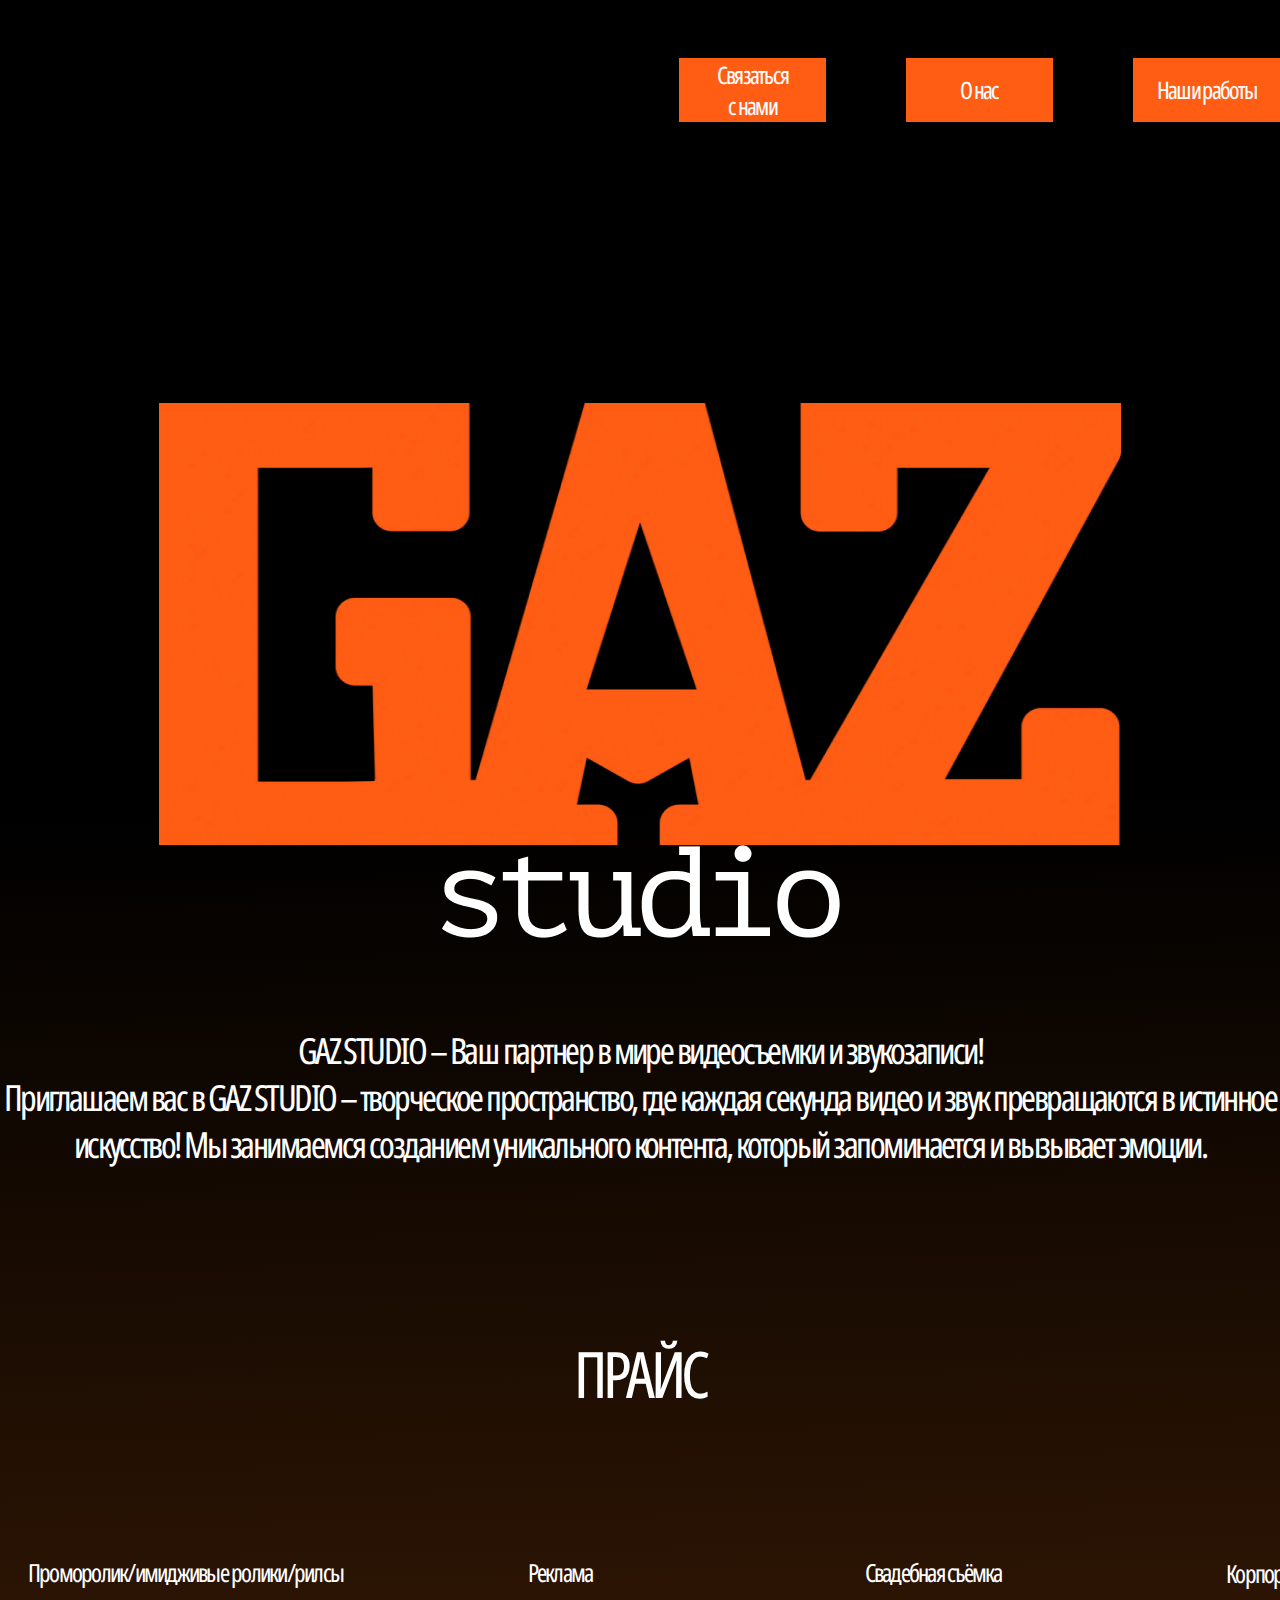
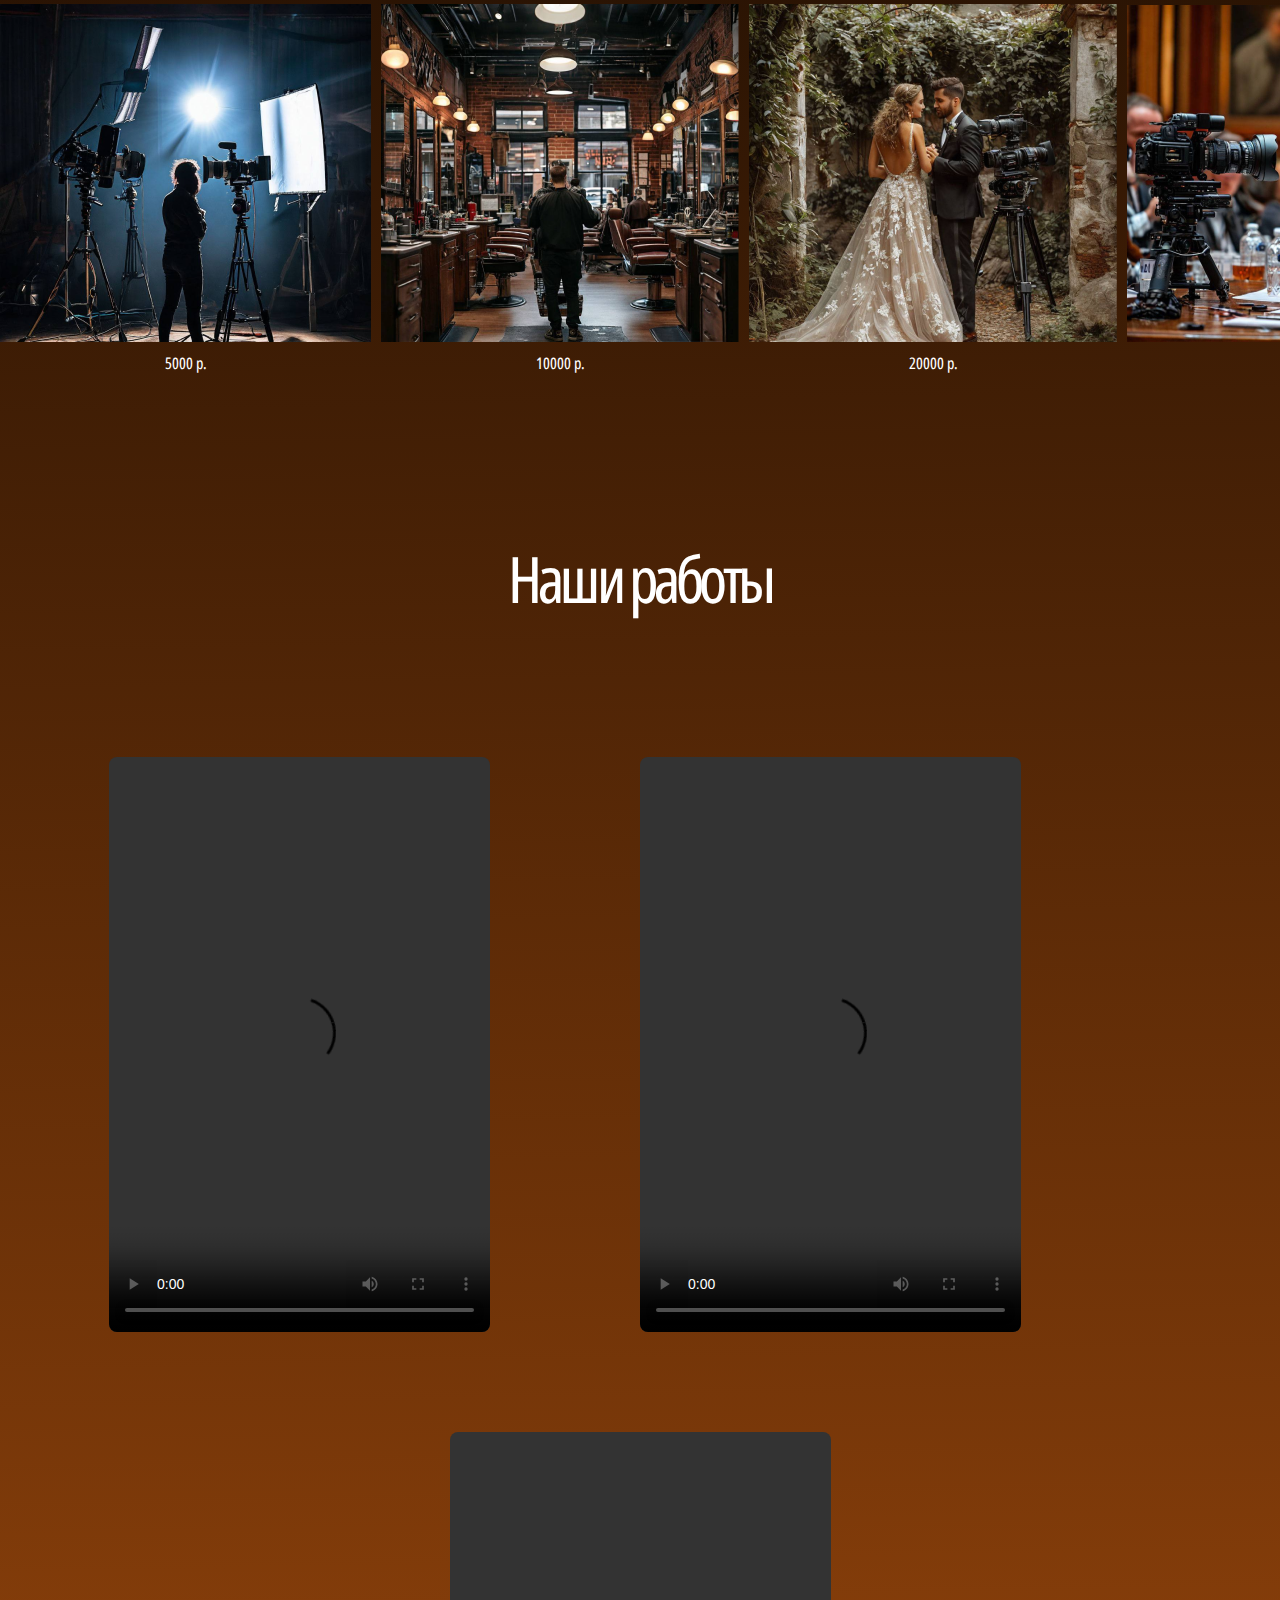
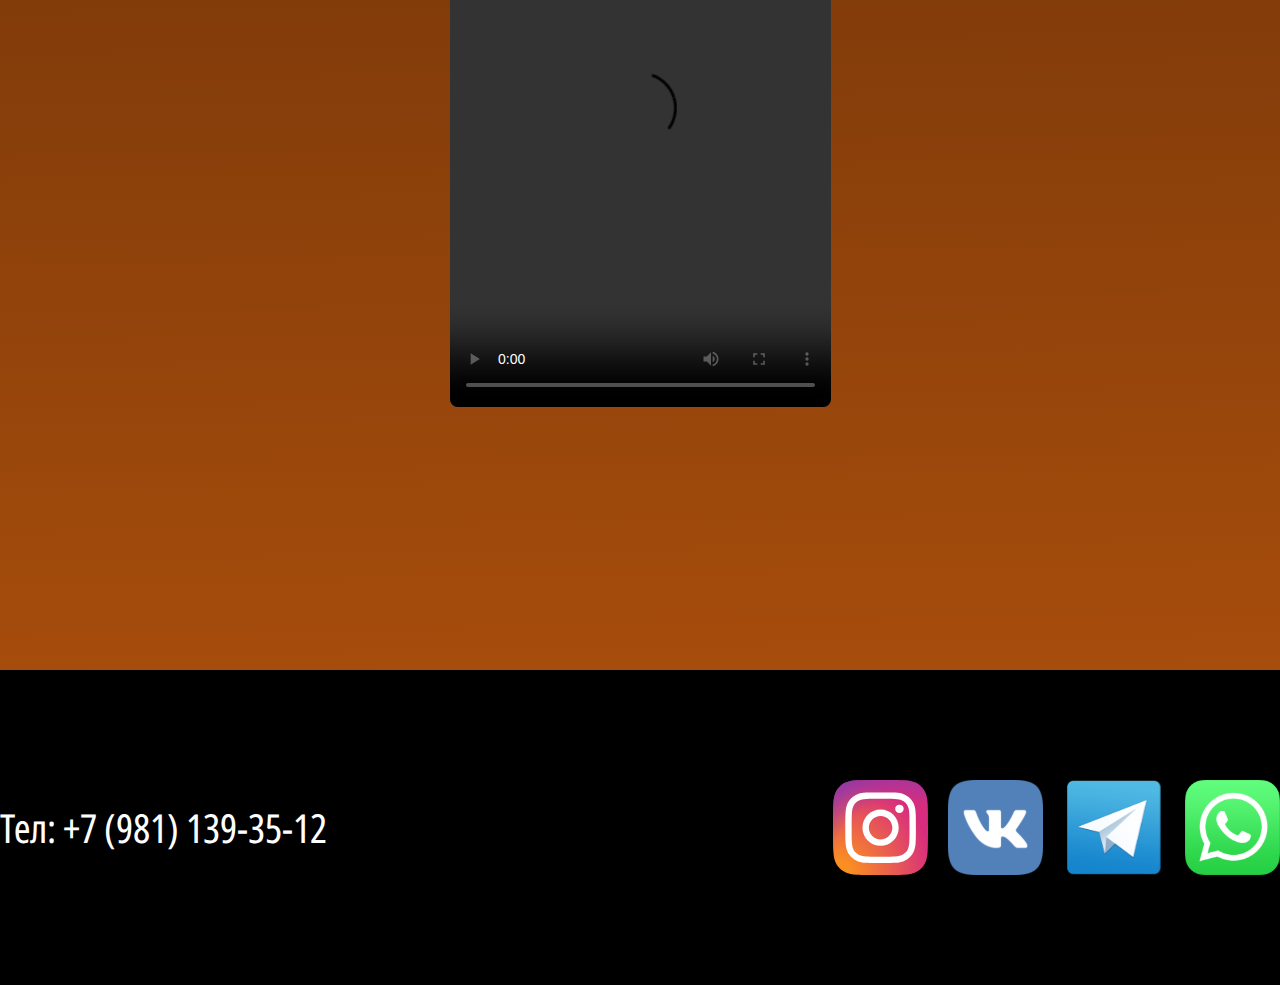
==== commit f6de59d9: "add mobiles" ====
--- a/index.html
+++ b/index.html
@@ -25,7 +25,7 @@
                     
                     </div>
                     <div class="heading-hero-studio">
-                        <img class="studio" src="/image/studio.png" alt="">
+                        <img class="studio" src="image/studio.png" alt="">
                     </div>
                     <div class="header-hero-text">
                         <p>GAZ STUDIO – Ваш партнер в мире видеосъемки и звукозаписи! <br>
--- a/style.css
+++ b/style.css
@@ -333,8 +333,10 @@
 
 @media (max-width: 430px) {
     body{
+        margin: 0 auto;
         letter-spacing: 0;
         max-width: 414px;
+        
 
     }
     .studio{
@@ -351,8 +353,9 @@
     }
 
     .container{
-        max-width: 300px;
-       margin: 0 auto;
+        max-width: 400px;
+        margin:0 30px ;
+        
         
     }
 
@@ -363,7 +366,7 @@
     }
 
     .header-container{
-        max-width: 400px;
+        max-width: 414px;
         padding: 0 ;
         margin-top: 0;
     }
@@ -389,6 +392,10 @@
 
     .price-list{
         flex-direction: column;
+    }
+
+    .price-item:not(:last-child) {
+        margin-right: 0
     }
 
     .price-item{
@@ -494,4 +501,4 @@
     
 
     
-}+}
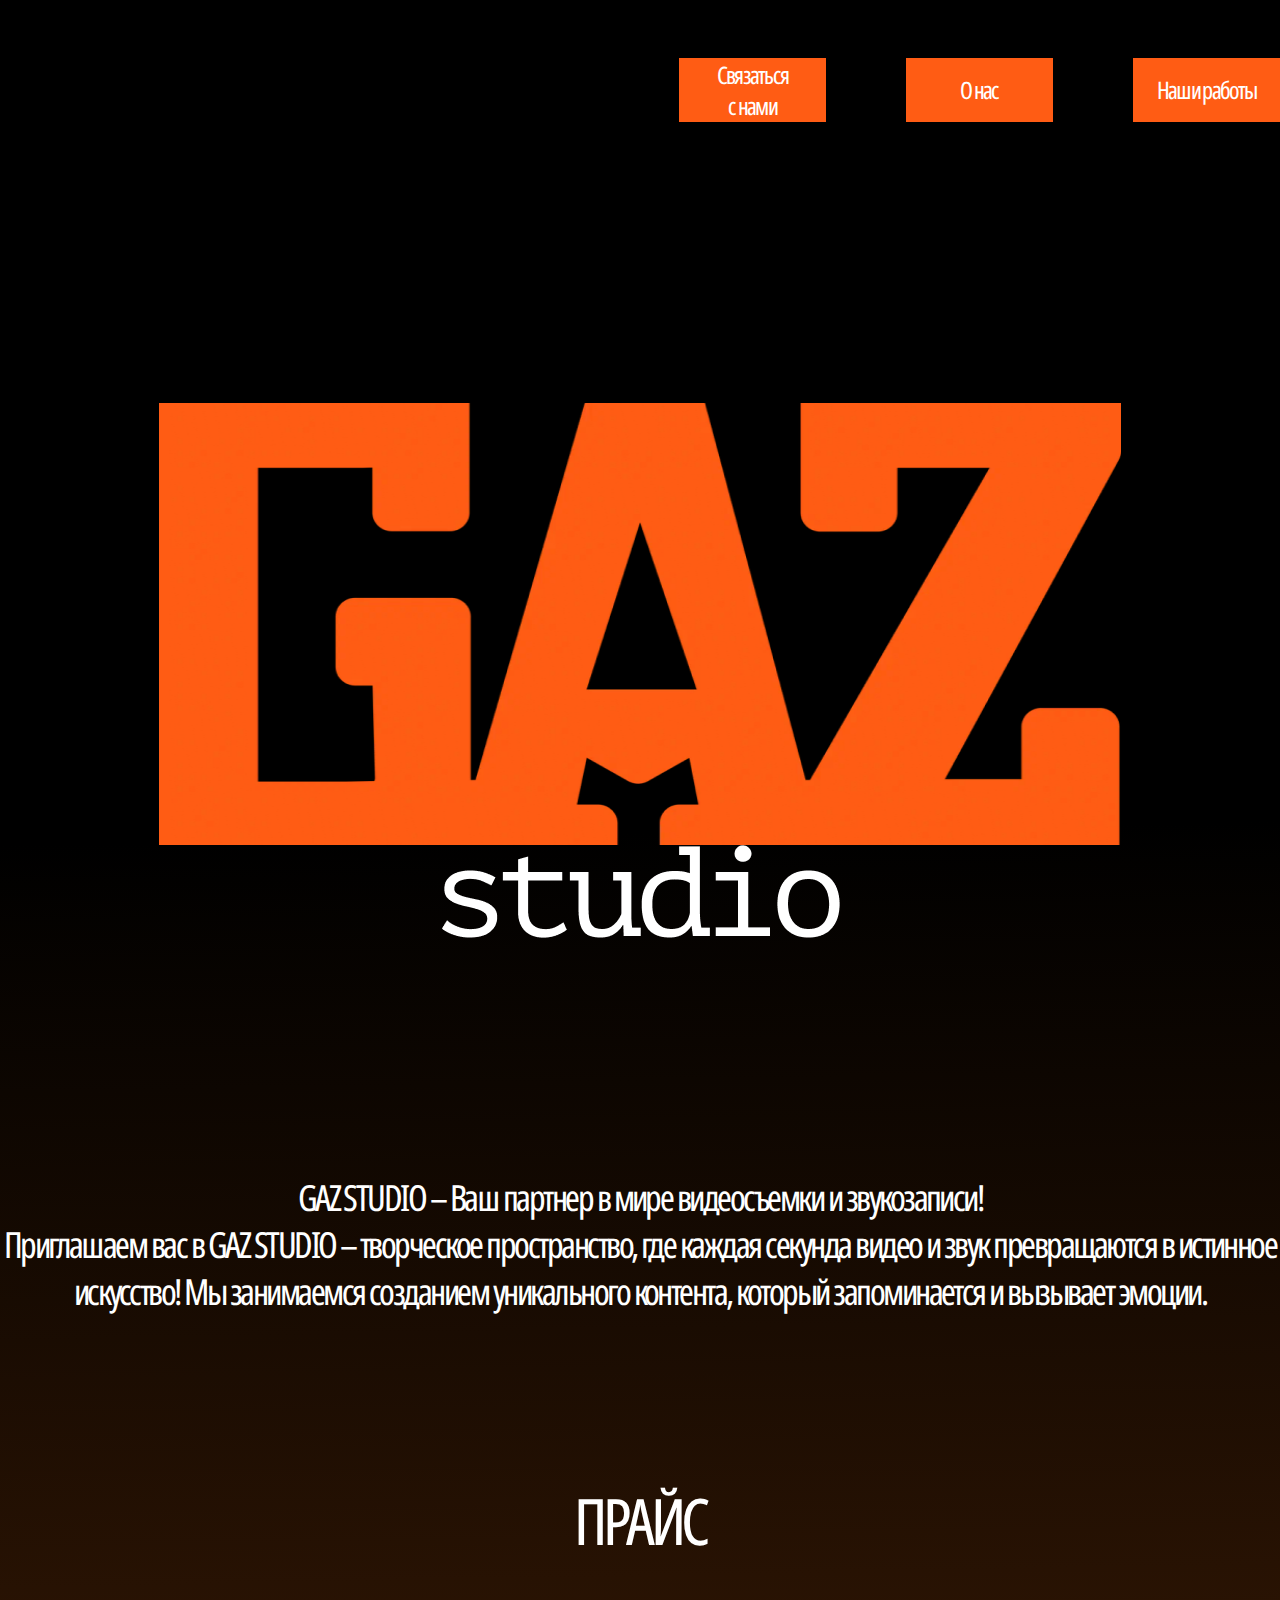
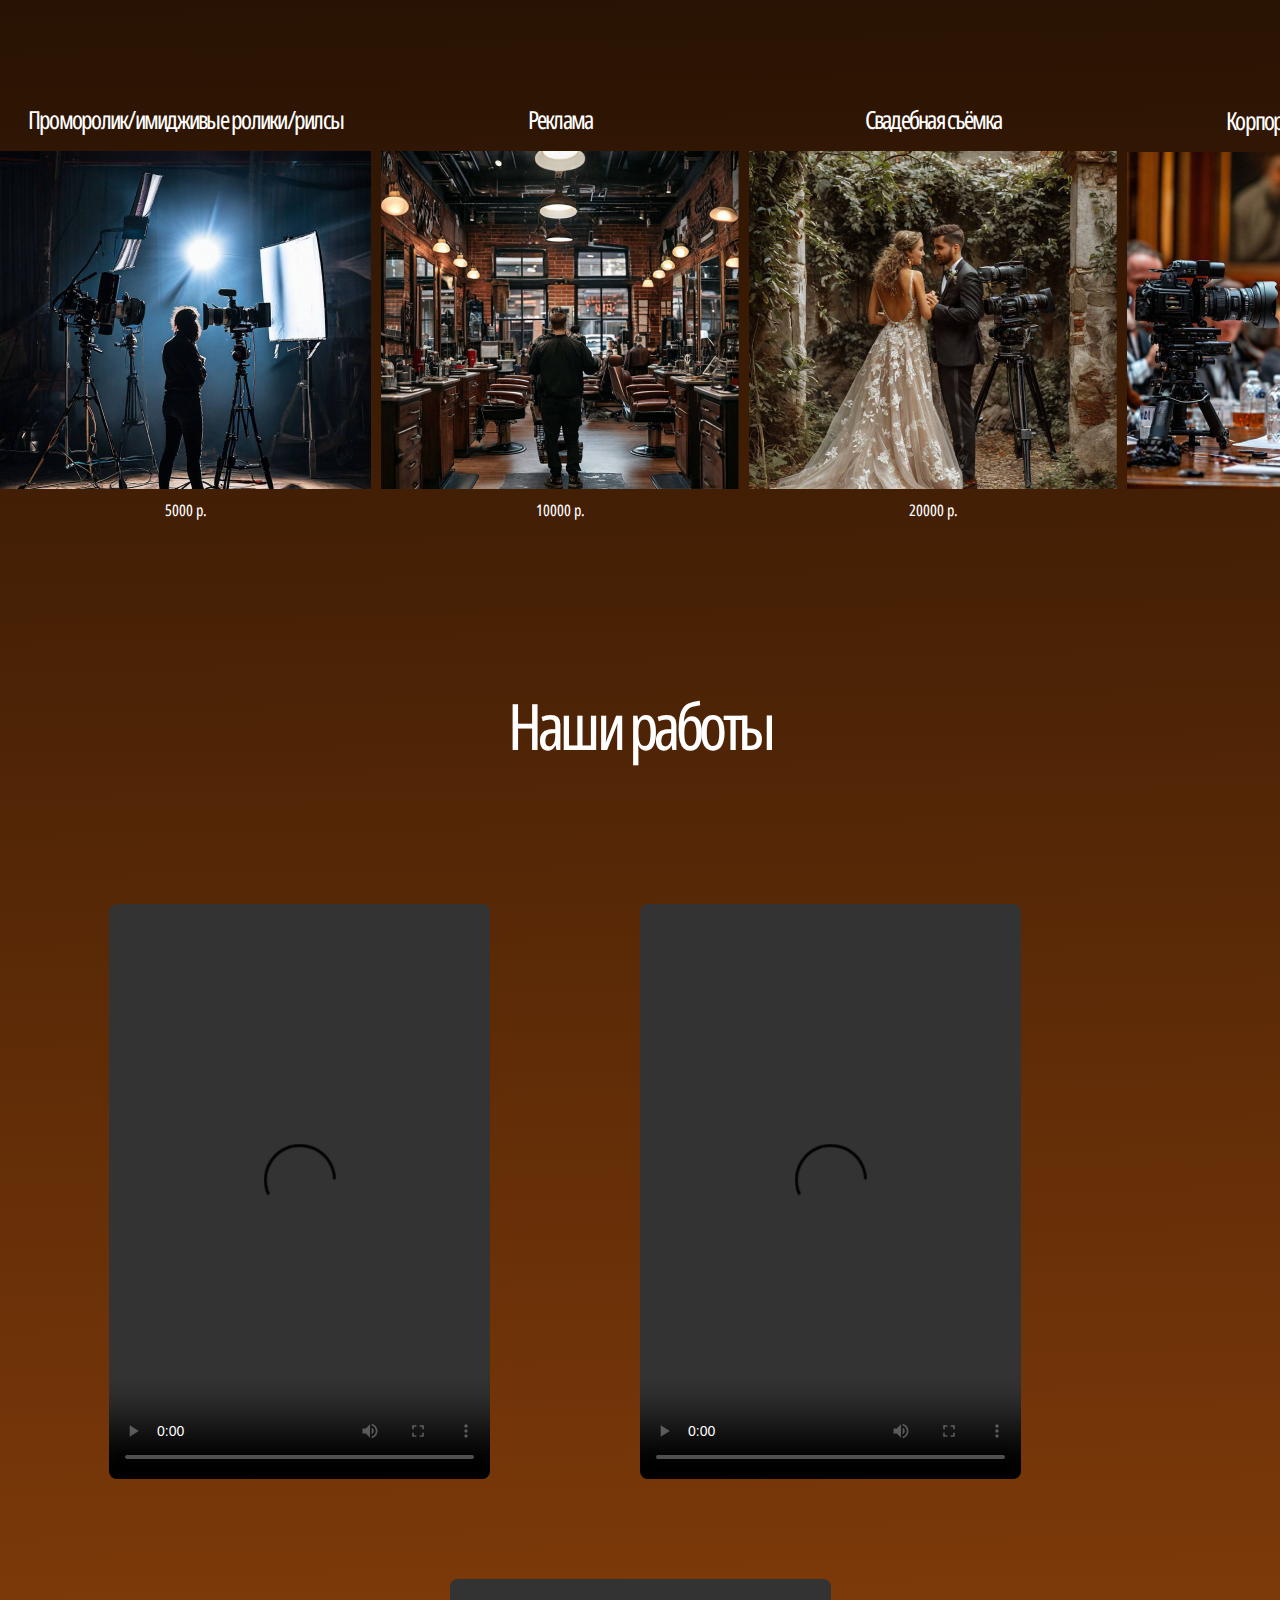
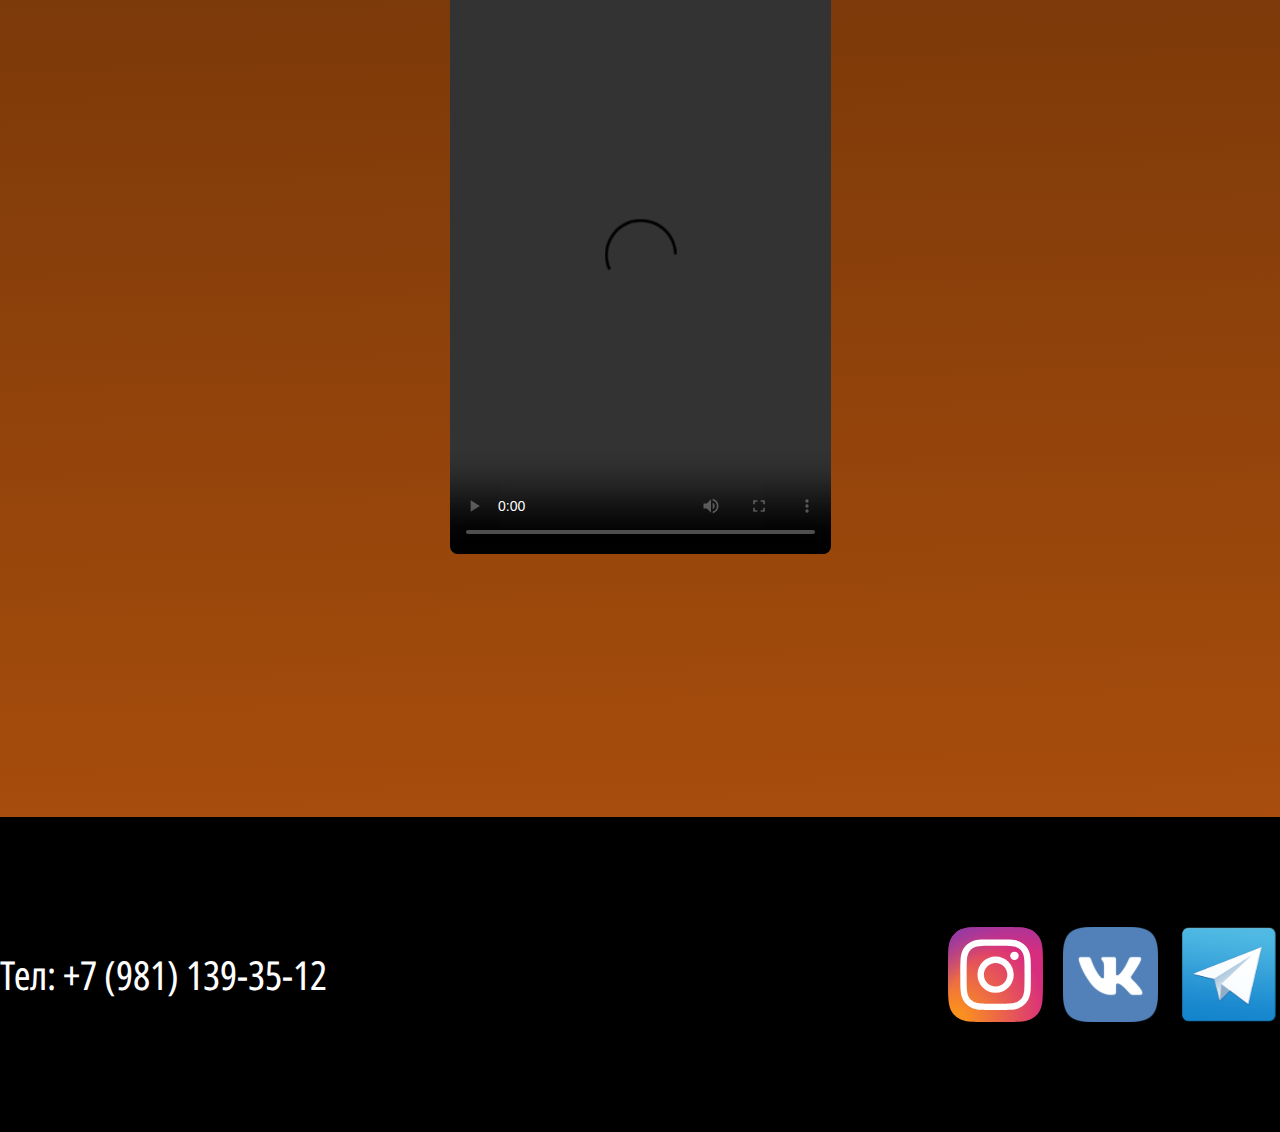
==== commit 41d97c28: "Update index.html" ====
--- a/index.html
+++ b/index.html
@@ -142,11 +142,7 @@
                   <img src="image/socials/socials-tg.svg" alt="">
               </a>
              </li>
-             <li class="footer-item socials">
-                <a href="#">
-                  <img src="image/socials/socials-whatsup.svg" alt="">
-              </a>
-             </li>
+             
             </ul>
         </div>
     </footer>
--- a/style.css
+++ b/style.css
@@ -1,6 +1,6 @@
 @font-face {
     font-family:"Noto Sans" ;
-    src: url(/fonts/NotoSans_ExtraCondensed-Regular.ttf);
+    src: url(fonts/NotoSans_ExtraCondensed-Regular.ttf);
 }
 
 
@@ -305,7 +305,7 @@
     display: flex;
     justify-content: center;
     margin-top: 157px;
-    margin-bottom: 190px;
+    
 }
 
 .logo-center img{
@@ -317,6 +317,7 @@
 .studio{
     max-width: 416px;
     max-height: 143px;
+    margin-bottom: 147px;
    
 }
 
@@ -355,6 +356,7 @@
     .container{
         max-width: 400px;
         margin:0 30px ;
+        margin: 0 auto;
         
         
     }
@@ -369,6 +371,7 @@
         max-width: 414px;
         padding: 0 ;
         margin-top: 0;
+        margin: 0 auto;
     }
 
     .header-list-item:not(:last-child) {
@@ -412,7 +415,7 @@
     }
 
     .header-hero {
-    margin-top: 150px;
+    margin-top: 300px;
     }
 
     video{
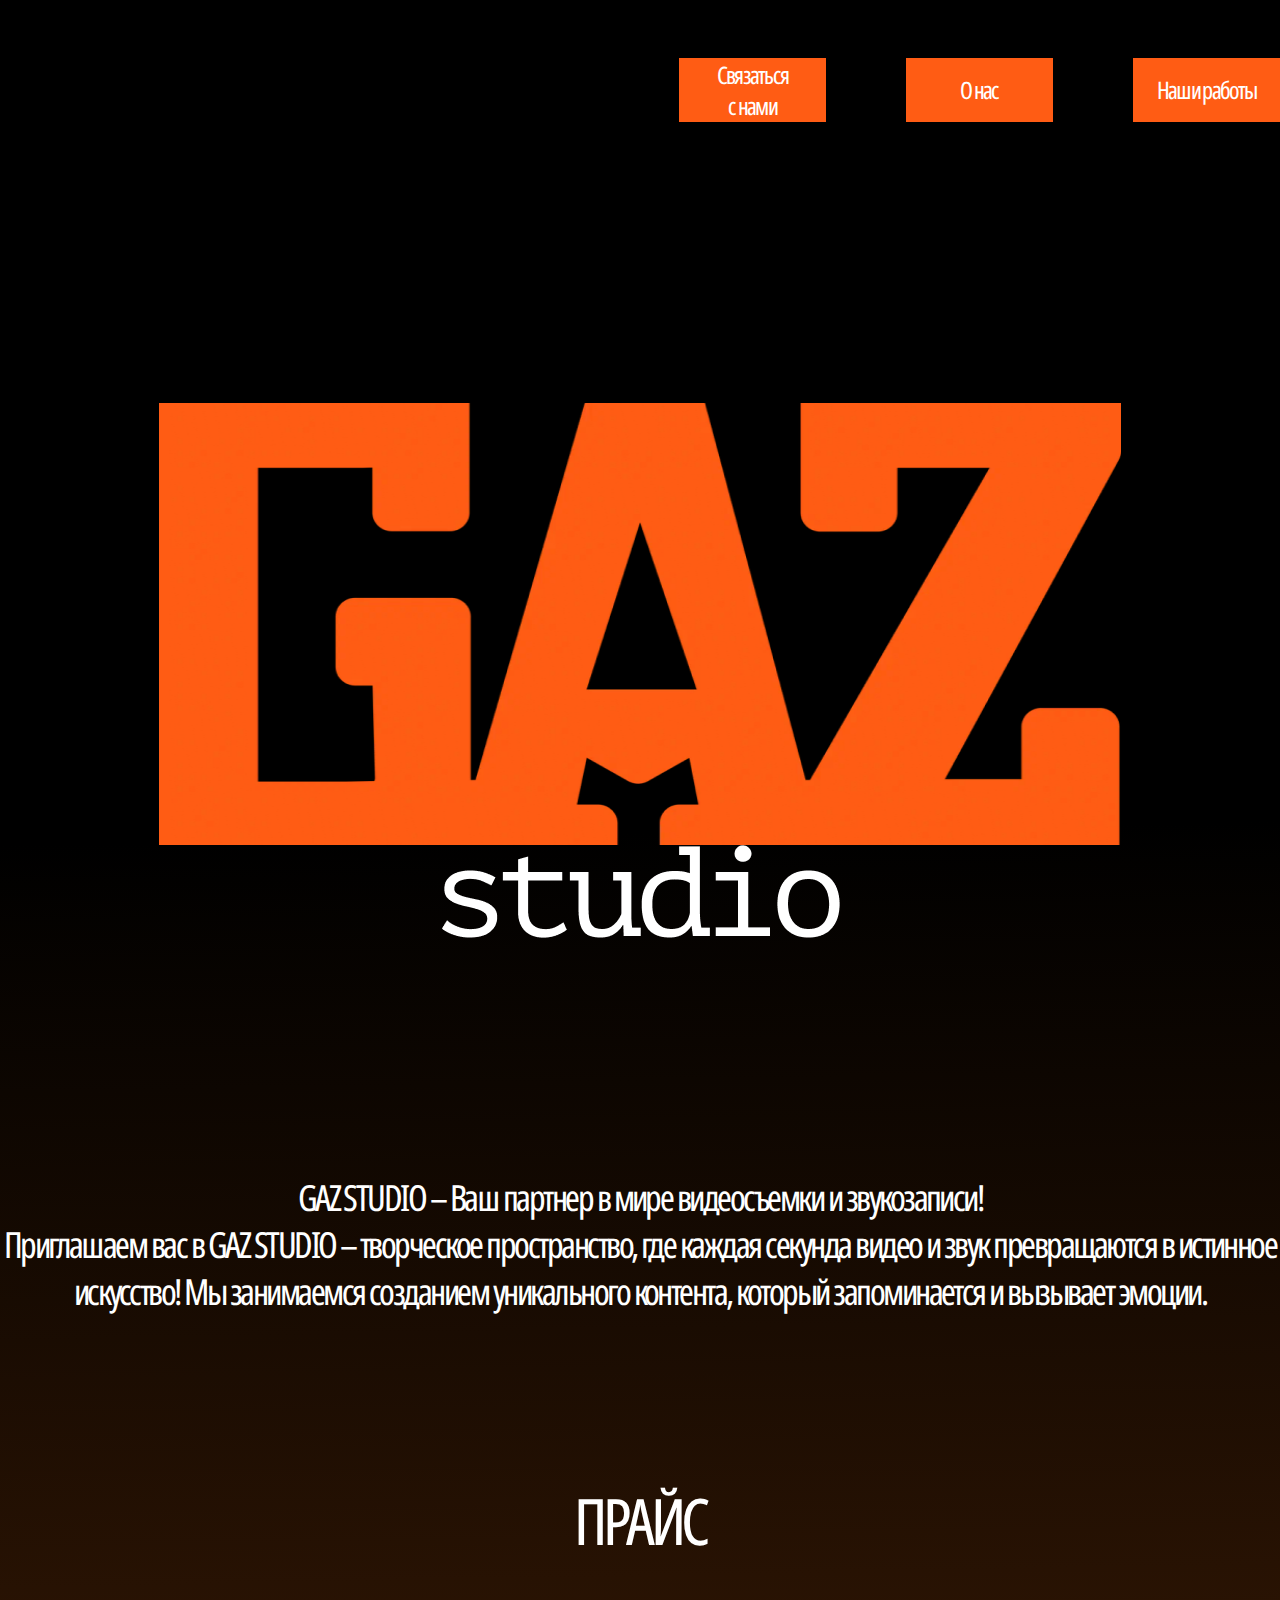
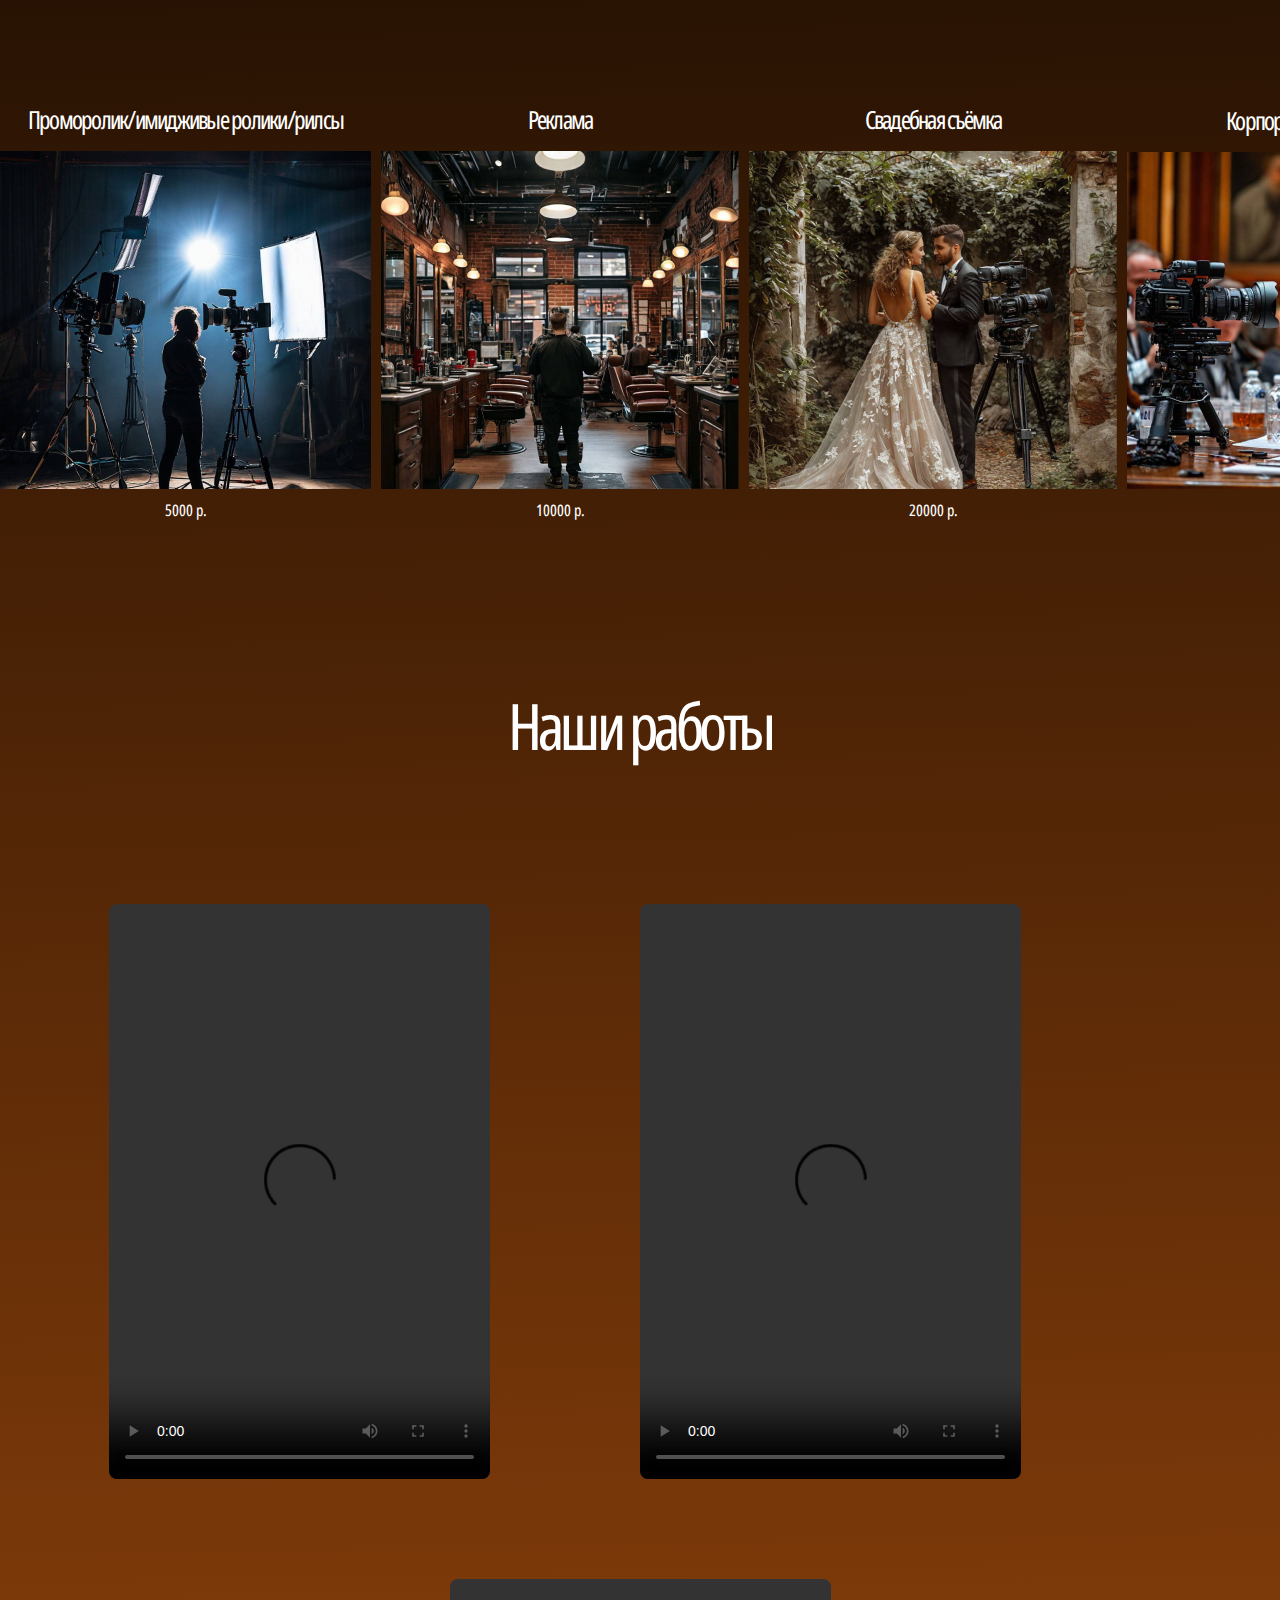
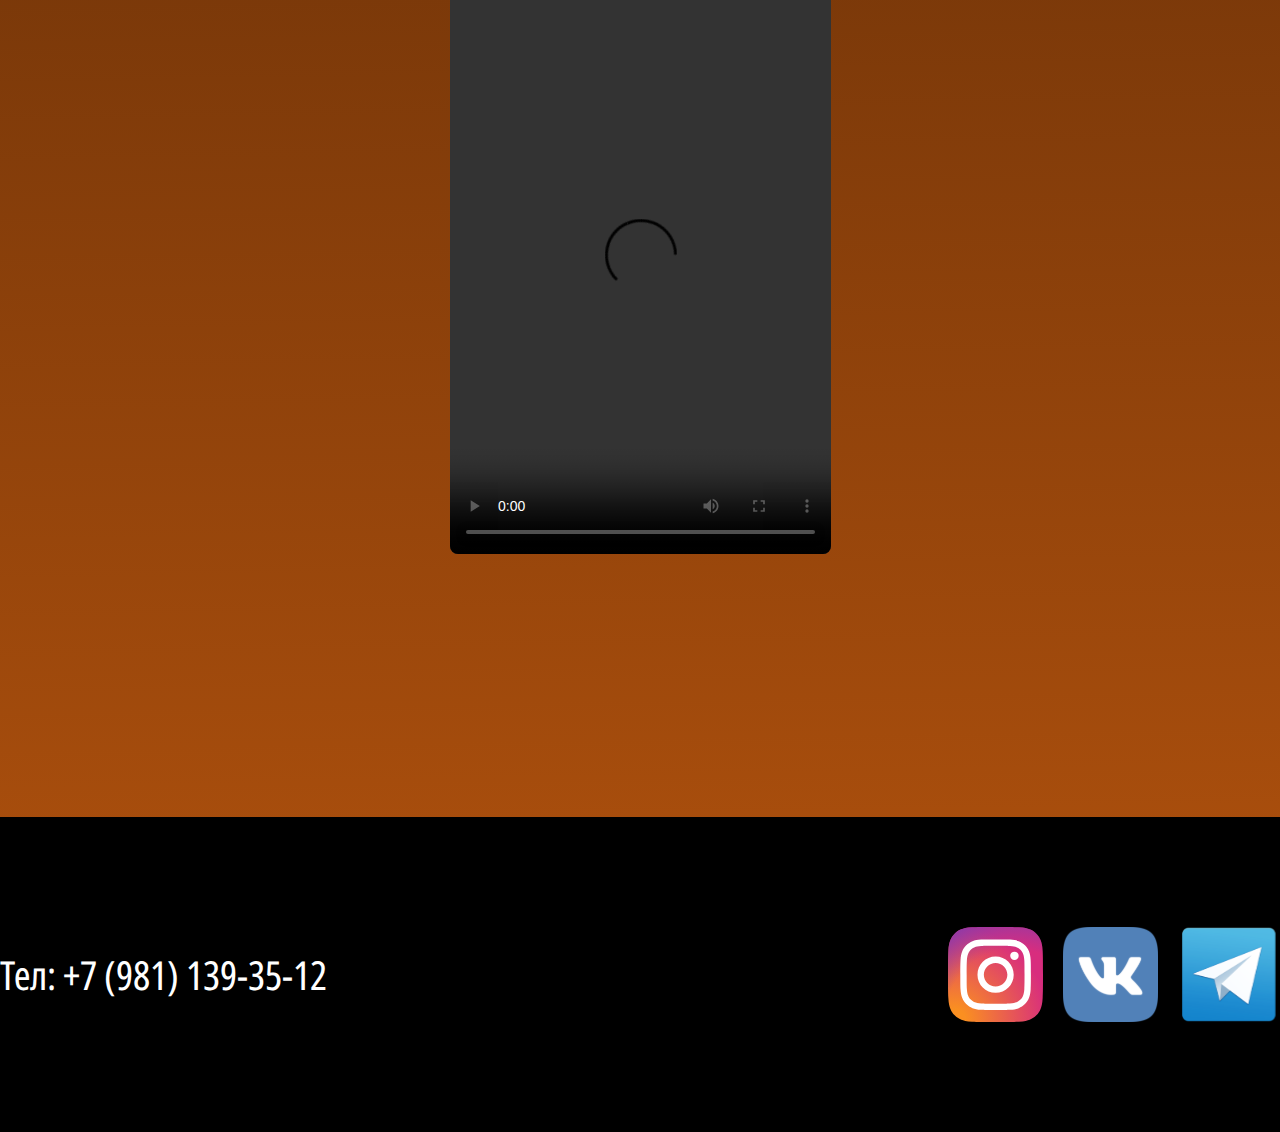
==== commit 7745dfcf: "Update index.html" ====
--- a/index.html
+++ b/index.html
@@ -128,7 +128,7 @@
                     
                 </li>
                 <li class="footer-item socials">
-                  <a  href="https://www.instagram.com/reel/C6bmLRVulYT/?igsh=MWFjM2R2YmJzY2xibg==">
+                  <a  href="https://www.instagram.com/gaz_brand_spb?igsh=bW55OGN5OXNvN2p6">
                     <img width="1px" class="insta" src="image/socials/socials-insta.svg" alt="">
                 </a>
                </li>
